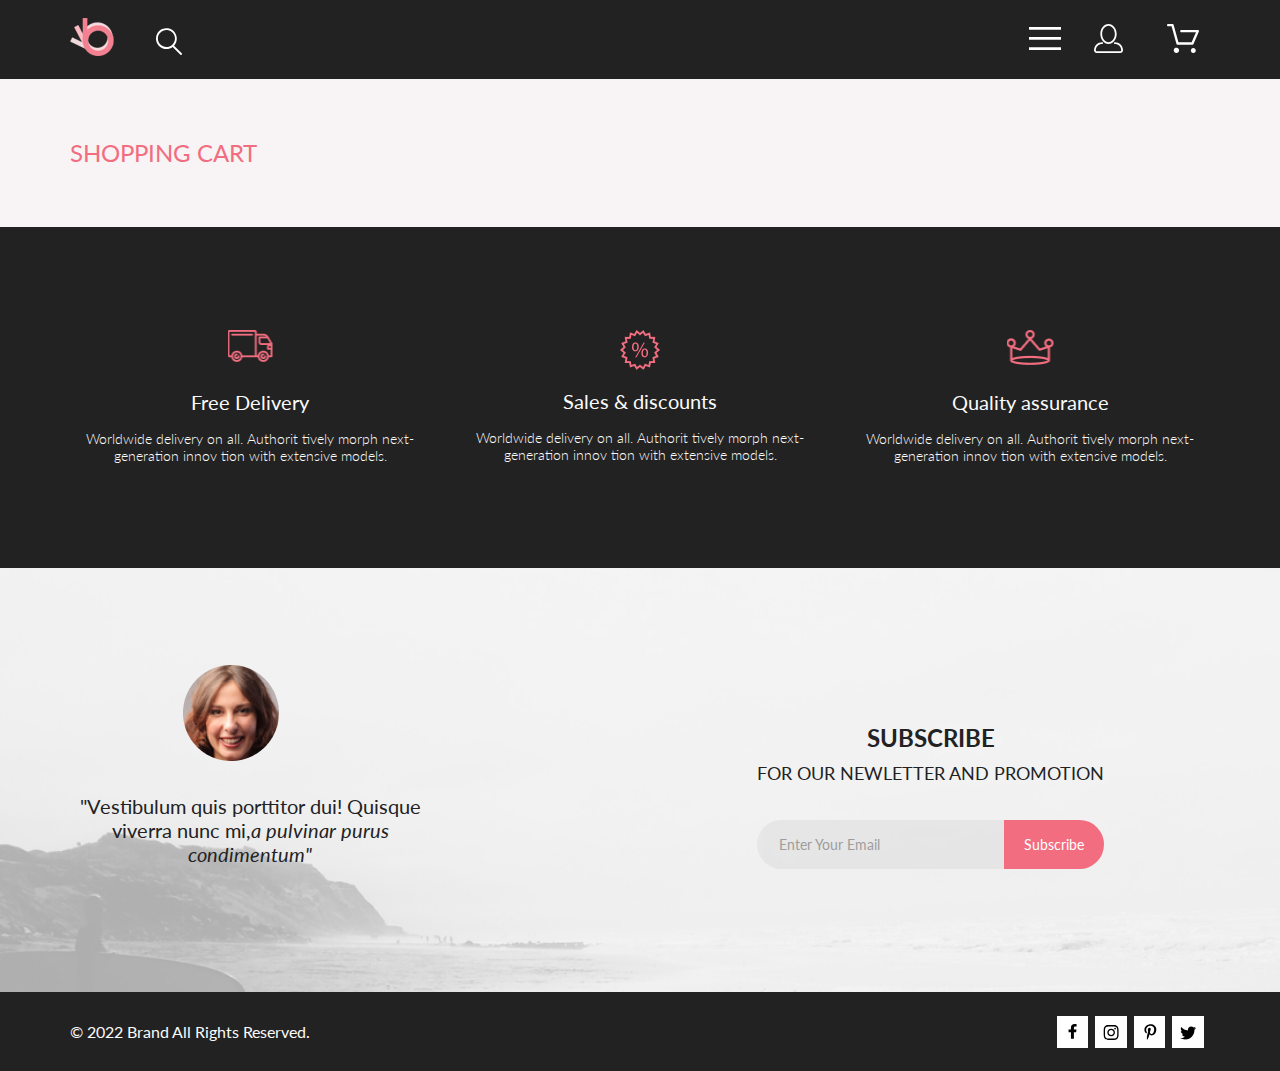
==== cart.html @ 5cccd73b "added cart" ====
<!DOCTYPE html>
<html lang="en">
<head>
    <meta charset="UTF-8">
    <meta name="viewport" content="width=device-width, initial-scale=1.0">
    <title>Cart</title>
    <link rel="stylesheet" href="style/css/style.css">
    <link rel="preconnect" href="https://fonts.googleapis.com">
    <link rel="preconnect" href="https://fonts.gstatic.com" crossorigin>
    <link
        href="https://fonts.googleapis.com/css2?family=Lato:wght@300;400;900&family=Open+Sans:wght@400;600;700;800&display=swap"
        rel="stylesheet">
</head>
<body>
    <header class="header">
        <div class="wrp-width">
            <div class="center">
                <div class="header__menu">
                    <ul class="header__logo-list">
                        <li class="header__logo-item">
                            <a class="header__logo-link" href="index.html"><img class="header__logo-icon" src="img/logo.png"
                                    alt="logo" height="38">
                            </a>
                        </li>
                        <li class="header__search-item">
                            <form action="#" class="header__search-form">
                                <input class="header__search-btn" id="search-btn" type="search">
                                <label for="search-btn">
                                    <svg class="icon-menu" width="27" height="28" viewBox="0 0 27 28"
                                        xmlns="http://www.w3.org/2000/svg">
                                        <path
                                            d="M19.0589 17.6251C20.6705 15.865 21.6275 13.6039 21.769 11.2216C21.9106 8.83932 21.2281 6.48088 19.8362 4.54232C18.4443 2.60377 16.4278 1.20318 14.1252 0.575765C11.8227 -0.0516554 9.37437 0.132305 7.19143 1.09675C5.0085 2.0612 3.22389 3.74739 2.1373 5.87217C1.05071 7.99695 0.728322 10.4309 1.22426 12.7653C1.72021 15.0997 3.00428 17.1923 4.86085 18.6919C6.71741 20.1914 9.0334 21.0064 11.4199 21.0001C13.6723 21.0031 15.8638 20.2691 17.6599 18.9101L25.4079 26.7171C25.4934 26.8061 25.5958 26.8772 25.7091 26.9261C25.8225 26.9751 25.9444 27.0009 26.0679 27.0021C26.1916 27.0024 26.314 26.9773 26.4276 26.9283C26.5411 26.8793 26.6434 26.8074 26.7279 26.7171C26.9018 26.5362 26.999 26.295 26.999 26.0441C26.999 25.7931 26.9018 25.5519 26.7279 25.371L19.0589 17.6251ZM2.88589 10.5001C2.89873 8.81477 3.41021 7.17101 4.35586 5.776C5.30151 4.38098 6.63899 3.29715 8.1997 2.66114C9.76042 2.02513 11.4745 1.86542 13.1258 2.20213C14.7772 2.53884 16.2919 3.3569 17.479 4.55319C18.6661 5.74948 19.4725 7.27044 19.7965 8.92433C20.1204 10.5782 19.9475 12.291 19.2995 13.8468C18.6515 15.4026 17.5574 16.7316 16.1551 17.6665C14.7529 18.6014 13.1052 19.1002 11.4199 19.1C9.14843 19.0892 6.97409 18.1775 5.3741 16.5652C3.77412 14.9528 2.87924 12.7715 2.88589 10.5001Z" />
                                    </svg>
                                </label>
                            </form>
                        </li>
                    </ul>
                    <nav class="nav">
                        <ul class="nav__list">
                            <li class="nav__burger-item">
                                <input class="menu-burger" id="menu" type="checkbox">
                                <label class="menu-btn" for="menu">
                                    <svg class="icon-menu" width="32" height="23" viewBox="0 0 32 23"
                                        xmlns="http://www.w3.org/2000/svg">
                                        <path d="M0 23V20.31H32V23H0ZM0 12.76V10.07H32V12.76H0ZM0 2.69V0H32V2.69H0Z" />
                                    </svg></label>
                                <div class="box">
                                    <ul class="menu-list">
                                        <li class="menu-list__item">
                                            <a href="#" class="menu-list__close-btn"></a>
                                        </li>
                                        <li class="menu-list__item">
                                            <span class="menu-list__title">menu</span>
                                        </li>
                                        <li class="menu-list__item">
                                            <a href="#">man</a>
                                        </li>
                                        <li class="menu-list__item">
                                            <ul class="menu-sublist">
                                                <li class="menu-sublist__item">
                                                    <a href="#">Accessories</a>
                                                </li>
                                                <li class="menu-sublist__item">
                                                    <a href="#">Bags</a>
                                                </li>
                                                <li class="menu-sublist__item">
                                                    <a href="#">Denim</a>
                                                </li>
                                                <li class="menu-sublist__item">
                                                    <a href="#">T-Shirts</a>
                                                </li>
                                            </ul>
                                        </li>
                                        <li class="menu-list__item">
                                            <a href="#">woman</a>
                                        </li>
                                        <li class="menu-list__item">
                                            <ul class="menu-sublist">
                                                <li class="menu-sublist__item">
                                                    <a href="#">Accessories</a>
                                                </li>
                                                <li class="menu-sublist__item">
                                                    <a href="#">Jackets &amp;&nbsp;Coats</a>
                                                </li>
                                                <li class="menu-sublist__item">
                                                    <a href="#">Polos</a>
                                                </li>
                                                <li class="menu-sublist__item">
                                                    <a href="#">T-Shirts</a>
                                                </li>
                                                <li class="menu-sublist__item">
                                                    <a href="#">Shirts</a>
                                                </li>
                                            </ul>
                                        </li>
                                        <li class="menu-list__item">
                                            <a href="#">kids</a>
                                        </li>
                                        <li class="menu-list__item">
                                            <ul class="menu-sublist">
                                                <li class="menu-sublist__item">
                                                    <a href="#">Accessories</a>
                                                </li>
                                                <li class="menu-sublist__item">
                                                    <a href="#">Jackets &amp;&nbsp;Coats</a>
                                                </li>
                                                <li class="menu-sublist__item">
                                                    <a href="#">Polos</a>
                                                </li>
                                                <li class="menu-sublist__item">
                                                    <a href="#">T-Shirts</a>
                                                </li>
                                                <li class="menu-sublist__item">
                                                    <a href="#">Shirts</a>
                                                </li>
                                                <li class="menu-sublist__item">
                                                    <a href="#">Bags</a>
                                                </li>
                                            </ul>
                                        </li>
                                    </ul>
                                </div>
                            </li>
                            <li class="menu-nav-user-item">
                                <a class="menu-nav-user-link" href="#"><svg class="icon-menu" width="29" height="29"
                                        viewBox="0 0 29 29" xmlns="http://www.w3.org/2000/svg">
                                        <path
                                            d="M14.5 19.937C19 19.937 22.656 15.464 22.656 9.968C22.656 4.472 19 0 14.5 0C13.3631 0.0217413 12.2463 0.303398 11.2351 0.823397C10.2239 1.34339 9.34507 2.08794 8.66602 3C7.12663 4.99573 6.30819 7.45381 6.34399 9.974C6.34399 15.465 10 19.937 14.5 19.937ZM14.5 1.813C18 1.813 20.844 5.472 20.844 9.969C20.844 14.466 17.998 18.125 14.5 18.125C11.002 18.125 8.15603 14.465 8.15503 9.969C8.15403 5.473 11 1.813 14.5 1.813ZM20.844 18.125C20.6036 18.125 20.373 18.2205 20.203 18.3905C20.033 18.5605 19.9375 18.7911 19.9375 19.0315C19.9375 19.2719 20.033 19.5025 20.203 19.6725C20.373 19.8425 20.6036 19.938 20.844 19.938C22.526 19.9399 24.1386 20.6088 25.3279 21.7982C26.5172 22.9875 27.1861 24.6 27.188 26.282C27.1875 26.5221 27.0918 26.7523 26.922 26.9221C26.7522 27.0918 26.5221 27.1875 26.282 27.188H2.71997C2.47985 27.1875 2.24975 27.0918 2.07996 26.9221C1.91016 26.7523 1.81449 26.5221 1.81396 26.282C1.81608 24.6001 2.48517 22.9877 3.67444 21.7985C4.86371 20.6092 6.47608 19.9401 8.15796 19.938C8.39824 19.938 8.62868 19.8425 8.79858 19.6726C8.96849 19.5027 9.06396 19.2723 9.06396 19.032C9.06396 18.7917 8.96849 18.5613 8.79858 18.3914C8.62868 18.2215 8.39824 18.126 8.15796 18.126C5.99541 18.1279 3.92201 18.9875 2.39258 20.5164C0.863144 22.0453 0.00264777 24.1185 0 26.281C0.000794067 27.0019 0.287502 27.693 0.797241 28.2027C1.30698 28.7125 1.99811 28.9992 2.71899 29H26.282C27.0027 28.9989 27.6936 28.7121 28.2031 28.2024C28.7126 27.6927 28.9992 27.0017 29 26.281C28.9974 24.1187 28.1372 22.0457 26.6083 20.5168C25.0793 18.9878 23.0063 18.1276 20.844 18.125Z" />
                                    </svg>
                                </a>
                            </li>
                            <li class="menu-nav-basket-item"><a class="menu-nav-basket-link" href="#001"><svg
                                        class="icon-menu icon-menu__basket" width="32" height="29" viewBox="0 0 32 29"
                                        xmlns="http://www.w3.org/2000/svg">
                                        <path
                                            d="M26.2009 29C25.5532 28.9738 24.9415 28.6948 24.4972 28.2227C24.0529 27.7506 23.8114 27.1232 23.8245 26.475C23.8376 25.8269 24.1043 25.2097 24.5673 24.7559C25.0303 24.3022 25.6527 24.048 26.301 24.048C26.9493 24.048 27.5717 24.3022 28.0347 24.7559C28.4977 25.2097 28.7644 25.8269 28.7775 26.475C28.7906 27.1232 28.549 27.7506 28.1047 28.2227C27.6604 28.6948 27.0488 28.9738 26.401 29H26.2009ZM6.75293 26.32C6.75293 25.79 6.91011 25.2718 7.20459 24.8311C7.49907 24.3904 7.91764 24.0469 8.40735 23.844C8.89705 23.6412 9.43594 23.5881 9.95581 23.6915C10.4757 23.7949 10.9532 24.0502 11.328 24.425C11.7028 24.7998 11.9581 25.2773 12.0615 25.7972C12.1649 26.317 12.1118 26.8559 11.9089 27.3456C11.7061 27.8353 11.3626 28.2539 10.9219 28.5483C10.4812 28.8428 9.96304 29 9.43298 29C9.08087 29.0003 8.73212 28.9311 8.40674 28.7966C8.08136 28.662 7.78569 28.4646 7.53662 28.2158C7.28755 27.9669 7.09001 27.6713 6.9552 27.3461C6.82039 27.0208 6.75098 26.6721 6.75098 26.32H6.75293ZM10.553 20.686C10.2935 20.6868 10.0409 20.6024 9.83411 20.4457C9.62727 20.2891 9.47758 20.0689 9.40796 19.819L4.57495 2.36401H1.18201C0.868521 2.36401 0.567859 2.23947 0.346191 2.01781C0.124523 1.79614 0 1.49549 0 1.18201C0 0.868519 0.124523 0.567873 0.346191 0.346205C0.567859 0.124537 0.868521 5.81268e-06 1.18201 5.81268e-06H5.46301C5.7225 -0.00080736 5.97504 0.0837201 6.18176 0.240568C6.38848 0.397416 6.53784 0.617884 6.60693 0.868006L11.4399 18.323H24.6179L29.001 8.27501H14.401C14.2428 8.27961 14.0854 8.25242 13.9379 8.19507C13.7904 8.13771 13.6559 8.05134 13.5424 7.94108C13.4288 7.83082 13.3386 7.69891 13.277 7.55315C13.2154 7.40739 13.1836 7.25075 13.1836 7.0925C13.1836 6.93426 13.2154 6.77762 13.277 6.63186C13.3386 6.4861 13.4288 6.35419 13.5424 6.24393C13.6559 6.13367 13.7904 6.0473 13.9379 5.98994C14.0854 5.93259 14.2428 5.90541 14.401 5.91001H30.814C31.0097 5.90996 31.2022 5.95866 31.3744 6.05172C31.5465 6.14478 31.6928 6.27926 31.7999 6.44301C31.9078 6.60729 31.9734 6.79569 31.9908 6.99145C32.0083 7.18721 31.9771 7.38424 31.9 7.565L26.495 19.977C26.4026 20.1876 26.251 20.3668 26.0585 20.4927C25.866 20.6186 25.641 20.6858 25.411 20.686H10.553Z" />
                                    </svg>
                                    <span class="quantity"></span>
                                </a></li>
                        </ul>
                    </nav>
                </div>
            </div>
        </div>
    </header>
    <section class="headding">
        <div class="center">
            <div class="headding__wrp">
                <h3 class="headding__title">Shopping cart</h3>
            </div>
        </div>
    </section>
    
    <div class="product__box-wrp center">
        <ul class="product__box"></ul>
      </div>

    <section class="promo">
        <div class="promo__info center">
            <ul class="promo__info-list">
                <li class="promo__info-item">
                    <div class="promo__content">
                    <div class="promo__icon-delivery"></div>
                    <h3 class="promo__title">Free Delivery</h3>
                    <p class="promo__txt">Worldwide delivery on&nbsp;all. Authorit tively morph next-generation innov tion with extensive models.</p>
                    </div>
                </li>
                <li class="promo__info-item">
                    <div class="promo__content">
                    <div class="promo__icon-discount"></div>
                    <h3 class="promo__title">Sales &amp;&nbsp;discounts</h3>
                    <p class="promo__txt">Worldwide delivery on&nbsp;all. Authorit tively morph next-generation innov tion with extensive models.</p>
                    </div>
                </li>
                <li class="promo__info-item">
                    <div class="promo__content">
                    <div class="promo__icon-assurance"></div>
                    <h3 class="promo__title">Quality assurance</h3>
                    <p class="promo__txt">Worldwide delivery on&nbsp;all. Authorit tively morph next-generation innov tion with extensive models.</p>
                     </div>
                </li>
            </ul>
        </div>
    </section>
<footer class="footer">
    <section class="footer__feedback-info center">
        <div class="footer__feedback-info-content">
            <div class="footer__feedback-photo">
                <img src="img/background-feedback.png" alt="" height="96">
            </div>
            <p class="footer__feedback-txt">&quot;Vestibulum quis porttitor dui! Quisque viverra
                nunc&nbsp;mi,<i>a&nbsp;pulvinar purus condimentum&quot;</i></p>
        </div>
        <div class="footer__feedback-form">
            <div class="footer__feedback-form-info">
                <h3 class="footer__feedback-title">SUBSCRIBE
                    <span class="text-decoration">FOR OUR NEWLETTER AND PROMOTION</span>
                </h3>
            </div>
            <div class="footer__form">
                <form action="#" class="subscription">
                    <input class="footer__form-email" required placeholder="Enter Your Email" type="email">
                    <button class="footer__form-submit" type="submit">Subscribe</button>
                </form>
            </div>
        </div>
    </section>
    <section class="footer__wrp">
        <div class="copyright center ">
            <p class="copyright__txt">&copy;&nbsp;2022 Brand All Rights Reserved.</p>
            <div class="network">
                <ul class="network__logos-list">
                    <li>
                        <div class="network__logos-item">
                            <a class="network__logos-link" href="https://www.facebook.com/" target="_blank"><svg
                                    class="network__svg network__svg-facebook" width="9" height="15"
                                    viewBox="0 0 9 15" xmlns="http://www.w3.org/2000/svg">
                                    <path
                                        d="M8.08836 8.28L8.50686 5.61602H5.89022V3.88729C5.89022 3.15848 6.25574 2.44806 7.42765 2.44806H8.61722V0.179975C8.61722 0.179975 7.53772 0 6.50561 0C4.35073 0 2.9422 1.27593 2.9422 3.5857V5.61602H0.546875V8.28H2.9422V14.72H5.89022V8.28H8.08836Z" />
                                </svg>
                            </a>
                        </div>
                    </li>
                    <li>
                        <div class="network__logos-item">
                            <a class="network__logos-link" href="https://instagram.com/" target="_blank">
                                <svg class="network__svg network__svg-instagram" width="16" height="15"
                                    viewBox="0 0 16 15" xmlns="http://www.w3.org/2000/svg">
                                    <path
                                        d="M8.13677 3.68162C6.02163 3.68162 4.31555 5.38494 4.31555 7.49666C4.31555 9.60838 6.02163 11.3117 8.13677 11.3117C10.2519 11.3117 11.958 9.60838 11.958 7.49666C11.958 5.38494 10.2519 3.68162 8.13677 3.68162ZM8.13677 9.97693C6.76991 9.97693 5.65248 8.86463 5.65248 7.49666C5.65248 6.12869 6.76658 5.01639 8.13677 5.01639C9.50695 5.01639 10.6211 6.12869 10.6211 7.49666C10.6211 8.86463 9.50363 9.97693 8.13677 9.97693ZM13.0056 3.52557C13.0056 4.02029 12.6065 4.41541 12.1143 4.41541C11.6188 4.41541 11.223 4.01697 11.223 3.52557C11.223 3.03416 11.6221 2.63572 12.1143 2.63572C12.6065 2.63572 13.0056 3.03416 13.0056 3.52557ZM15.5364 4.42869C15.4799 3.2367 15.2072 2.18084 14.3325 1.31092C13.4612 0.440997 12.4036 0.168732 11.2097 0.108966C9.9792 0.0392395 6.29101 0.0392395 5.0605 0.108966C3.8699 0.165411 2.81233 0.437677 1.93768 1.3076C1.06302 2.17752 0.793639 3.23338 0.733776 4.42537C0.663937 5.65389 0.663937 9.33611 0.733776 10.5646C0.790313 11.7566 1.06302 12.8125 1.93768 13.6824C2.81233 14.5523 3.86658 14.8246 5.0605 14.8844C6.29101 14.9541 9.9792 14.9541 11.2097 14.8844C12.4036 14.8279 13.4612 14.5556 14.3325 13.6824C15.2039 12.8125 15.4766 11.7566 15.5364 10.5646C15.6063 9.33611 15.6063 5.65721 15.5364 4.42869ZM13.9468 11.8828C13.6874 12.5336 13.1852 13.0349 12.53 13.2972C11.5489 13.6857 9.22094 13.5961 8.13677 13.5961C7.05259 13.5961 4.72128 13.6824 3.74353 13.2972C3.09169 13.0383 2.58951 12.5369 2.32678 11.8828C1.93768 10.9033 2.02747 8.57908 2.02747 7.49666C2.02747 6.41424 1.941 4.0867 2.32678 3.11053C2.58619 2.45975 3.08837 1.95838 3.74353 1.69608C4.72461 1.3076 7.05259 1.39725 8.13677 1.39725C9.22094 1.39725 11.5523 1.31092 12.53 1.69608C13.1818 1.95506 13.684 2.45643 13.9468 3.11053C14.3359 4.09002 14.2461 6.41424 14.2461 7.49666C14.2461 8.57908 14.3359 10.9066 13.9468 11.8828Z" />
                                </svg></a>
                        </div>
                    </li>
                    <li>
                        <div class="network__logos-item pinteres">
                            <a class="network__logos-link" href="https://ru.pinterest.com/" target="_blank">
                                <svg class="network__svg network__svg-pinteres" width="13" height="16"
                                    viewBox="0 0 13 16" xmlns="http://www.w3.org/2000/svg">
                                    <path
                                        d="M6.7402 0.203125C3.55552 0.203125 0.408081 2.34063 0.408081 5.8C0.408081 8 1.63726 9.25 2.38221 9.25C2.68951 9.25 2.86643 8.3875 2.86643 8.14375C2.86643 7.85313 2.13079 7.23438 2.13079 6.025C2.13079 3.5125 4.03043 1.73125 6.48878 1.73125C8.60259 1.73125 10.167 2.94062 10.167 5.1625C10.167 6.82187 9.50585 9.93437 7.3641 9.93437C6.59121 9.93437 5.93006 9.37187 5.93006 8.56563C5.93006 7.38438 6.74951 6.24062 6.74951 5.02187C6.74951 2.95312 3.83487 3.32812 3.83487 5.82812C3.83487 6.35313 3.90006 6.93437 4.13286 7.4125C3.70451 9.26875 2.82919 12.0344 2.82919 13.9469C2.82919 14.5375 2.91299 15.1188 2.96886 15.7094C3.0744 15.8281 3.02163 15.8156 3.18304 15.7563C4.74744 13.6 4.69157 13.1781 5.39928 10.3562C5.78107 11.0875 6.76814 11.4812 7.55034 11.4812C10.8468 11.4812 12.3274 8.24688 12.3274 5.33125C12.3274 2.22813 9.66415 0.203125 6.7402 0.203125Z" />
                                </svg>
                            </a>
                        </div>
                    </li>
                    <li>
                        <div class="network__logos-item twitter">
                            <a class="network__logos-link" href="https://twitter.com/" target="_blank">
                                <svg class="network__svg network__svg-twitter" width="17" height="14"
                                    viewBox="0 0 17 14" xmlns="http://www.w3.org/2000/svg">
                                    <path
                                        d="M14.4181 3.74107C14.4281 3.88319 14.4281 4.02535 14.4281 4.16747C14.4281 8.50247 11.1509 13.4974 5.16096 13.4974C3.31558 13.4974 1.60132 12.9593 0.159302 12.0253C0.421495 12.0558 0.673569 12.0659 0.94585 12.0659C2.46851 12.0659 3.8702 11.5482 4.98953 10.6649C3.5576 10.6345 2.3576 9.69032 1.94415 8.39081C2.14585 8.42125 2.34751 8.44156 2.5593 8.44156C2.85172 8.44156 3.14418 8.40094 3.41643 8.32991C1.92401 8.02531 0.80465 6.70553 0.80465 5.11163V5.07103C1.23825 5.31469 1.74249 5.46697 2.2769 5.48725C1.39959 4.89841 0.824826 3.89335 0.824826 2.75628C0.824826 2.14716 0.98614 1.58878 1.26851 1.10147C2.87187 3.09131 5.28195 4.39078 7.98443 4.53294C7.93403 4.28928 7.90376 4.0355 7.90376 3.78169C7.90376 1.97457 9.35586 0.502502 11.1609 0.502502C12.0987 0.502502 12.9457 0.89844 13.5407 1.53803C14.2768 1.39591 14.9827 1.12178 15.6079 0.746159C15.3659 1.5076 14.8516 2.14719 14.176 2.55325C14.8315 2.48222 15.4668 2.29944 16.0516 2.04566C15.608 2.69538 15.0533 3.27403 14.4181 3.74107Z" />
                                </svg>
                            </a>
                        </div>
                    </li>
                </ul>
            </div>
        </div>
    </section>
</footer>
<script type="module" src="js/index.js"></script>
</body>
</html>
---- style/css/style.css ----
@import "../css/hover.css";
@import "../css/normalize.css";
@import "../css/nulling-styles.css";
.main__content-backgroung {
  background-color: #F1E4E6;
  margin: 0 0 65px 0;
}
.main__content {
  display: flex;
  align-items: center;
}
.main__content-img {
  max-width: 569px;
  width: 100%;
  min-height: 764px;
  box-sizing: border-box;
  background: url(../../img/top-content-img.png);
  background-repeat: no-repeat;
  background-size: cover;
  background-position: right;
}
.main__content-logo {
  padding-left: 64px;
}
.main__content-info {
  border-left: 12px solid #F16D7F;
  padding-left: 16px;
  margin-top: auto;
}
.main__content-title {
  max-width: 377px;
  width: 100%;
  font-style: normal;
  font-weight: 900;
  font-size: 48px;
  line-height: 58px;
  color: #222222;
  text-transform: uppercase;
}
.main__content-subtitle {
  display: block;
  font-style: normal;
  font-weight: 700;
  font-size: 32px;
  line-height: 38px;
  color: #222222;
}
.main__content-subtitle span {
  color: #F16D7F;
}

.advantages__top {
  margin: 0 auto 30px auto;
}
.advantages__top-list {
  display: grid;
  grid-template-columns: repeat(3, 1fr);
  gap: 30px;
}
.advantages__top-item {
  max-width: 360px;
  min-height: 306px;
  width: 100%;
  box-sizing: border-box;
  position: relative;
}
.advantages__list-item-big {
  grid-column: span 3;
  grid-row: span 3;
}
.advantages__top-link {
  font-style: normal;
  font-weight: 400;
  font-size: 16px;
  line-height: 19px;
  text-align: center;
  text-transform: uppercase;
  color: #FFFFFF;
}

.color-txt {
  font-style: normal;
  font-weight: 700;
  font-size: 24px;
  line-height: 29px;
  text-align: center;
  text-transform: uppercase;
  color: #F16D7F;
}

.women {
  padding: 105px 103px 105px;
  display: flex;
  justify-content: center;
  align-items: center;
  background: url(../../img/women-top.jpg);
  background-repeat: no-repeat;
  background-position: center;
  background-size: cover;
  position: relative;
  background-color: rgba(33, 22, 22, 0.7);
  background-blend-mode: darken;
}

.men {
  padding: 105px 125px 105px;
  display: flex;
  justify-content: center;
  align-items: center;
  background: url(../../img/men-top.jpg);
  background-repeat: no-repeat;
  background-position: center;
  background-size: cover;
  position: relative;
  background-color: rgba(33, 22, 22, 0.7);
  background-blend-mode: darken;
}

.kids {
  padding: 105px 122px 105px;
  display: flex;
  justify-content: center;
  align-items: center;
  background: url(../../img/kids\ top.jpg);
  background-repeat: no-repeat;
  background-position: center;
  background-size: cover;
  position: relative;
  background-color: rgba(33, 22, 22, 0.7);
  background-blend-mode: darken;
}

.advantages-top-item__big {
  padding: 65px 490px 65px;
  display: flex;
  justify-content: center;
  align-items: center;
  max-width: 1140px;
  width: 100%;
  min-height: 180px;
  background: url(../../img/accesories-top.png);
  background-repeat: no-repeat;
  background-position: center;
  background-size: cover;
  margin: 0 0 96px 0;
  position: relative;
  background-color: rgba(33, 22, 22, 0.7);
  background-blend-mode: darken;
  justify-content: center;
}

.product {
  position: relative;
}
.product__title {
  font-style: normal;
  font-weight: 400;
  font-size: 30px;
  line-height: 36px;
  color: #222222;
  margin: 0 0 6px 0;
  text-align: center;
}
.product__info-txt {
  font-style: normal;
  font-weight: 400;
  font-size: 14px;
  line-height: 17px;
  color: #9F9F9F;
  margin: 0 0 48px 0;
  text-align: center;
}
.product__content {
  margin: 0 0 48px 0;
}
.product__content-img {
  position: relative;
}
.product__item {
  display: block;
  max-width: 360px;
  position: relative;
  background: #F8F8F8;
  text-decoration: none;
  box-sizing: border-box;
}
.product__content-list {
  display: grid;
  grid-template-columns: repeat(3, 1fr);
  gap: 30px;
}
.product__content-item {
  display: block;
  max-width: 360px;
  background: #F8F8F8;
  text-decoration: none;
  box-sizing: border-box;
}
.product__item-photo {
  width: 100%;
  display: block;
  margin: 0 auto;
  box-sizing: border-box;
}
.product__content-info {
  padding: 25px 18px 20px 18px;
  box-sizing: border-box;
  text-align: left;
  background-color: #F8F8F8;
}
.product__content-title {
  display: block;
  margin: 0 0 12px 0;
  text-transform: uppercase;
  font-style: normal;
  font-weight: 400;
  font-size: 13px;
  line-height: 16px;
  color: #000000;
}
.product__content-txt {
  font-style: normal;
  font-weight: 300;
  font-size: 14px;
  line-height: 17px;
  color: #5D5D5D;
  margin: 0 0 18px 0;
}
.product__price {
  font-style: normal;
  font-weight: 400;
  font-size: 16px;
  line-height: 19px;
  color: #F16D7F;
  margin: 0 0 19px 0;
}
.product__item-btn {
  display: none;
  justify-content: center;
  align-items: center;
  width: 160px;
  padding: 10px;
  box-sizing: border-box;
  border: 1px solid #FFFFFF;
  background: transparent;
  text-align: center;
  font-size: 14px;
  line-height: 17px;
  color: #FFFFFF;
  position: absolute;
  top: 30%;
  left: calc(50% - 80px);
}
.product__item-btn svg {
  fill: #fff;
  margin: 0 11px 0 0;
}
.product__btn {
  display: block;
  width: 100%;
  max-width: 211px;
  margin: 0 auto;
  padding: 14.5px;
  background-color: #fff;
  border: 2px solid #F26376;
  box-sizing: border-box;
  color: #F26376;
  font-style: normal;
  font-weight: 400;
  font-size: 16px;
  line-height: 19.2px;
  text-align: center;
  word-break: break-all;
}
.product__content-btn {
  display: flex;
  justify-content: center;
  flex-wrap: wrap;
  margin: 0 0 95px 0;
}
.product__content-button {
  font-style: normal;
  font-weight: 400;
  font-size: 16px;
  line-height: 19px;
  color: #F26376;
  border: 1px solid #FF6A6A;
  display: block;
  max-width: 211px;
  width: 100%;
  min-height: 47px;
  text-align: center;
  padding: 14px;
  box-sizing: border-box;
  background-color: #FFFFFF;
  transition: background-color 1s ease;
}
.product__width {
  width: 652px;
  display: flex;
  flex-direction: column;
  flex-wrap: nowrap;
  align-items: center;
  gap: 40px;
}

.products__content {
  display: flex;
  width: 652px;
  box-shadow: 17px 19px 24px rgba(0, 0, 0, 0.13);
  margin-bottom: 40px;
}
.products__img {
  width: 262px;
}
.products__desc {
  font-weight: 400;
  font-size: 24px;
  line-height: 29px;
  color: #575757;
}
.products__name {
  width: 262px;
  margin-bottom: 42px;
  font-weight: 400;
  font-size: 24px;
  line-height: 29px;
  color: #222222;
  margin-left: 31px;
  margin-top: 22px;
}
.products__discription {
  margin-left: 31px;
  margin-bottom: 10px;
  font-weight: 400;
  font-size: 22px;
  line-height: 26px;
  color: #575757;
}
.products__price {
  font-weight: 400;
  font-size: 22px;
  line-height: 26px;
  color: #ef5b70;
}
.products__price_label {
  margin-left: 31px;
}
.products__quantity {
  display: flex;
  flex-direction: row;
  flex-wrap: nowrap;
  gap: 24px;
}

.background {
  background-color: #F7E4E2;
}

.btn__del {
  position: absolute;
  top: 28px;
  right: 22px;
  width: 18px;
  height: 18px;
  font-size: 0;
  border: none;
  background: none;
  background-position: center;
  background-repeat: no-repeat;
  background-image: url(../../img/Vector.svg);
  cursor: pointer;
}

.input__quantity {
  width: 44px;
  font-weight: 400;
  font-size: 18px;
  line-height: 22px;
  color: #656565;
  text-align: center;
  border: 1px solid #eaeaea;
}

.promo {
  background-color: #222222;
}
.promo__info {
  padding: 103px 0 104px 0;
}
.promo__info-list {
  display: flex;
  flex-direction: row;
  justify-content: center;
  gap: 30px;
}
.promo__content {
  display: flex;
  flex-direction: column;
  align-items: center;
}
.promo__icon-delivery {
  max-width: 45px;
  min-height: 32px;
  width: 100%;
  box-sizing: border-box;
  background: url(../../img/Forma\ 1.png);
  background-repeat: no-repeat;
  background-position: center;
  background-size: cover;
  margin: 0 0 28px 0;
}
.promo__icon-discount {
  max-width: 40px;
  min-height: 40px;
  width: 100%;
  box-sizing: border-box;
  background: url(../../img/Forma\ 2.png);
  background-repeat: no-repeat;
  background-position: center;
  background-size: cover;
  margin: 0 0 19px 0;
}
.promo__icon-assurance {
  max-width: 47px;
  min-height: 35px;
  width: 100%;
  box-sizing: border-box;
  background: url(../../img/Forma\ 3.png);
  background-repeat: no-repeat;
  background-position: center;
  background-size: cover;
  margin: 0 0 25px 0;
}
.promo__title {
  max-width: 360px;
  font-weight: 400;
  font-size: 19.96px;
  line-height: 24px;
  color: #FBFBFB;
  margin: 0 0 16px 0;
}
.promo__txt {
  max-width: 360px;
  width: 100%;
  font-weight: 300;
  font-size: 14px;
  line-height: 17px;
  text-align: center;
  color: #FBFBFB;
}

.text__title {
  font-style: normal;
  font-weight: 400;
  font-size: 30px;
  line-height: 36px;
  color: #222222;
  margin-bottom: 64px;
  text-align: center;
  margin-top: 96px;
}

.footer {
  background: url(../../img/footer-background.jpg);
  background-repeat: no-repeat;
  background-position: center;
  background-size: cover;
}
.footer__feedback-info-content {
  display: flex;
  flex-direction: column;
  align-items: center;
}
.footer__feedback-photo {
  max-width: 96px;
  width: 100%;
  min-height: 98px;
  margin: 97px 365px 30px 0;
}
.footer__feedback-txt {
  max-width: 360px;
  width: 100%;
  font-style: normal;
  font-weight: 400;
  font-size: 20px;
  line-height: 24px;
  text-align: center;
  color: #222224;
  margin: 0 327px 126px 0;
}
.footer__feedback-info {
  display: flex;
}
.footer__feedback-title {
  font-weight: 700;
  font-size: 24px;
  line-height: 40px;
  text-align: center;
  color: #222224;
  margin: 150px 0 32px 0;
}
.footer__form-email {
  max-width: 256px;
  width: 100%;
  min-height: 49px;
  display: block;
  box-sizing: border-box;
  border: none;
  border-bottom-left-radius: 28px;
  border-top-left-radius: 28px;
  background: #E1E1E1;
  padding: 7px 64px 6px 22px;
  font-weight: 400;
  font-size: 14px;
  line-height: 17px;
  display: flex;
  align-items: center;
  color: #222224;
  opacity: 0.67;
}
.footer__form-submit {
  max-width: 100px;
  width: 100%;
  min-height: 49px;
  box-sizing: border-box;
  border: none;
  border-bottom-right-radius: 28px;
  border-top-right-radius: 28px;
  background: #F16D7F;
  justify-content: center;
  font-weight: 400;
  font-size: 14px;
  line-height: 17px;
  display: flex;
  align-items: center;
  text-align: center;
  color: #FFFFFF;
  transition: background-color 1s ease;
}
.footer__wrp {
  background-color: #222222;
}

.text-decoration {
  font-weight: 400;
  font-size: 18px;
  line-height: 30px;
  text-align: center;
  color: #222222;
  display: block;
}

.subscription {
  display: flex;
}

.copyright {
  display: flex;
  gap: 655px;
  flex-direction: row;
}
.copyright__txt {
  font-weight: 400;
  font-size: 16px;
  line-height: 19px;
  color: #FBFBFB;
  margin: 30px 0 30px 0;
  max-width: 332px;
  width: 100%;
}

.network__logos-list {
  display: flex;
  align-items: center;
  flex-direction: row;
  gap: 7px;
  margin: 24px 0 23px 0;
}
.network__logos-item {
  width: 31.45px;
  height: 32px;
  background-color: #FFFFFF;
  transition: background-color 1s ease;
}
.network__svg-facebook {
  fill: #000000;
  margin: 8px 10.59px 8px 11px;
}
.network__svg-instagram {
  fill: #000000;
  margin: 9px 8.6px 8px 8px;
}
.network__svg-pinteres {
  fill: #000000;
  margin: 8px 9.6px 8px 9.93px;
}
.network__svg-twitter {
  fill: #000000;
  margin: 9.5px 7.61px 9.5px 7.95px;
}

.headding {
  padding: 60px 0 60px 0;
  background: #f8f3f4;
}
.headding__title {
  font-weight: 400;
  font-size: 24px;
  color: #F16D7F;
  text-transform: uppercase;
}
.headding__wrp {
  display: flex;
  justify-content: space-between;
  align-items: center;
}
.headding__breadcrumbs {
  max-width: 209px;
  width: 100%;
  display: flex;
  justify-content: space-between;
  align-items: center;
}
.headding__breadcrumbs-link {
  font-weight: 300;
  font-size: 14px;
  color: #636363;
  text-transform: uppercase;
}
.headding__breadcrumbs-item {
  position: relative;
}
.headding__breadcrumbs-link--active {
  color: #F16D7F;
  font-weight: 700;
}
.headding__breadcrumbs-item:not(:last-child):before {
  position: absolute;
  content: "/";
  top: 0;
  width: 7px;
  height: 14px;
  color: #636363;
  right: -12px;
}

.slider {
  position: relative;
  width: 100%;
  overflow: hidden;
}
.slider-line {
  background-color: black;
  display: flex;
  align-items: center;
  transition: all 3s ease;
}
.slider-image {
  display: block;
  width: 100%;
}
.slider-prev {
  left: 0;
}
.slider-next {
  right: 0;
}
.slider-prev, .slider-next {
  cursor: pointer;
  top: 50%;
  border: none;
  position: absolute;
}
.slider-prev span, .slider-next span {
  display: block;
  width: 31px;
  height: 31px;
  background-repeat: no-repeat;
  background-size: cover;
  background-position: center;
}
.slider-prev span {
  background-image: url(../../img/srright.png);
}
.slider-next span {
  background-image: url(../../img/srnext.png);
}

.description {
  position: relative;
  max-width: 1141px;
  width: 100%;
  max-height: 601px;
  border: 1px solid rgb(234, 234, 234);
  padding: 65px 0 65px 0;
  background: white;
  margin: -65px 0 128px 0;
}
.description__title {
  position: relative;
  font-weight: 400;
  font-size: 14px;
  color: #F16D7F;
  text-align: center;
  margin: 0 0 27px 0;
  text-transform: uppercase;
}
.description__title::before {
  position: absolute;
  content: "";
  width: 63px;
  height: 3px;
  background-color: #F16D7F;
  right: 541px;
  top: 28px;
}
.description__subtitle {
  text-align: center;
  font-weight: 400;
  font-size: 18px;
  color: #4d4d4d;
  text-transform: uppercase;
  margin: 0 0 49px 0;
}
.description__txt {
  max-width: 555px;
  width: 100%;
  font-weight: 400;
  font-size: 14px;
  line-height: 17px;
  text-align: center;
  color: #5e5e5e;
  margin: 0 auto 33px;
}
.description__price {
  font-weight: 400;
  font-size: 24px;
  color: #F16D7F;
  text-align: center;
  display: block;
  margin: 0 0 65px 0;
}
.description__line {
  max-width: 641px;
  width: 100%;
  border: 1px solid rgb(234, 234, 234);
  margin: 0 auto 65px;
}
.description__list {
  max-width: 402px;
  width: 100%;
  display: flex;
  justify-content: space-between;
  align-items: center;
  margin: 0 auto 48px;
}
.description__item {
  display: flex;
  align-items: center;
  gap: 9px;
  font-weight: 400;
  font-size: 14px;
  color: #6f6e6e;
}
.description__btn {
  display: block;
  max-width: 212px;
  width: 100%;
  height: 47px;
  border: 1px solid rgb(255, 106, 106);
  font-weight: 400;
  font-size: 16px;
  color: #F16D7F;
  margin: 0 auto;
  display: flex;
  justify-content: center;
  align-items: center;
  gap: 23px;
}

.product__container {
  margin-bottom: 128px;
}

summary {
  display: block;
}

summary::-webkit-details-marker {
  display: none;
}

.filter-sort {
  height: 17px;
  position: relative;
  display: flex;
  gap: 16px;
  padding-top: 39px;
  box-sizing: border-box;
  margin: 0 0 64px 0;
}

.filter {
  min-height: 544px;
  padding-top: 13px;
  box-sizing: border-box;
  width: 360px;
  position: relative;
  z-index: 10;
}
.filter__content {
  background-color: #fff;
  width: 360px;
  padding: 0 16px 16px;
}
.filter[open] .filter__heading {
  color: #F16D7F;
}
.filter[open] path {
  fill: #F16D7F;
}
.filter[open] {
  background: #fff;
  box-shadow: 6px 4px 35px 0 rgba(0, 0, 0, 0.21);
}
.filter__summary {
  display: flex;
  align-items: center;
  gap: 11px;
  padding-left: 16px;
}
.filter__heading {
  text-transform: uppercase;
  font-weight: 600;
  font-size: 14px;
  color: #000;
}
.filter__item {
  margin-top: 16px;
}
.filter__title {
  font-weight: 400;
  font-size: 14px;
  color: #6f6e6e;
  text-transform: uppercase;
  padding: 8px 11px 11px 11px;
  border-bottom: 1px solid #ebebeb;
  border-left: 5px solid #F16D7F;
}
.filter__link-box {
  display: flex;
  flex-direction: column;
  gap: 11px;
  padding: 24px 16px;
}
.filter__link {
  font-weight: 400;
  font-size: 14px;
  color: #6f6e6e;
  line-height: 17px;
}
.filter__link:hover {
  color: #F16D7F;
}
.filter__item[open] .filter__title {
  color: #F16D7F;
}

.sort {
  padding-top: 12px;
  display: flex;
  gap: 18px;
}
.sort__details {
  position: relative;
}
.sort__summary {
  display: flex;
  align-items: center;
  gap: 10px;
}
.sort__heading {
  font-weight: 400;
  font-size: 14px;
  color: #6f6e6e;
  text-transform: uppercase;
}
.sort__check {
  font-weight: 400;
  font-size: 14px;
  color: #6f6e6e;
  text-transform: uppercase;
}
.sort__box {
  position: absolute;
  box-shadow: 6px 4px 35px 0 rgba(0, 0, 0, 0.21);
  background: #fff;
  padding: 7px 30px 11px 9px;
  left: -9px;
  top: 22px;
  display: flex;
  flex-direction: column;
  gap: 8px;
  z-index: 10;
}
.sort__check {
  display: flex;
  gap: 9px;
  align-items: center;
}
.sort__input {
  display: block !important;
}

.paginat {
  max-width: 284px;
  width: 100%;
  min-height: 44px;
  margin: 0 auto 96px;
}

body {
  font-family: "Lato", sans-serif;
}

.center {
  max-width: 1140px;
  width: 100%;
  margin: 0 auto;
}

.wrp-width {
  max-width: 1600px;
  width: 100%;
  margin: 0 auto;
  position: relative;
}

.header {
  background-color: #222222;
}
.header__menu {
  display: flex;
  justify-content: space-between;
}
.header__logo-list {
  display: flex;
  flex-direction: row;
  justify-content: flex-start;
  gap: 41px;
}
.header__logo-item {
  margin: 18px 0 19px 0;
}
.header__search-item {
  margin: 28px 0 20px 0;
}
.header__search-form {
  position: relative;
}
.header__search-btn {
  width: 0px;
  min-height: 20px;
  padding: 0px;
  box-sizing: border-box;
  background-color: transparent;
  border: none;
  position: absolute;
  top: -1px;
  left: 33px;
  color: #000;
  font-size: 16px;
  font-family: Arial;
  text-transform: capitalize;
}

.icon-menu {
  fill: #FFFFFF;
}

.menu-nav-basket-link {
  position: relative;
}

.menu-btn {
  display: block;
  box-sizing: border-box;
}

.box {
  visibility: hidden;
  max-width: 232px;
  min-height: 634px;
  background-color: #FFFFFF;
  position: absolute;
  box-shadow: 6px 4px 35px 0 rgba(0, 0, 0, 0.21);
  top: 80px;
  right: 0;
  transition: right 1s;
  z-index: 20;
}

input[type=checkbox] {
  display: none;
}

input[type=checkbox]:checked ~ .box {
  visibility: visible;
}

.nav {
  display: flex;
  align-content: center;
}
.nav__list {
  display: flex;
  flex-direction: row;
  align-items: center;
  justify-content: flex-end;
  gap: 33px;
}

.icon-menu__basket {
  margin: 0 11px;
}

.menu-list__title {
  display: block;
  margin: 32px 144px 24px 33px;
  font-weight: 700;
  color: #000000;
  text-transform: uppercase;
}
.menu-list__item a {
  display: block;
  margin: 0 0 12px 32px;
  color: #F16D7F;
  text-transform: uppercase;
  text-decoration: none;
}
.menu-list__close-btn {
  display: block;
  width: 12px;
  height: 12px;
  margin: 0;
  padding: 0;
  position: relative;
  top: 0;
  left: 170px;
}
.menu-list__close-btn::before, .menu-list__close-btn::after {
  content: "";
  display: block;
  width: 18px;
  height: 2px;
  background: #6F6E6E;
  border-radius: 10px;
  position: absolute;
  top: 10px;
  left: -3px;
  transform: rotate(45deg);
}
.menu-list__close-btn::after {
  transform: rotate(-45deg);
}

.menu-title > a,
.menu-list__item > a,
.menu-sublist__item > a {
  font-style: normal;
  font-size: 14px;
  line-height: 17px;
  font-weight: normal;
}

.menu-sublist {
  padding: 0 0 0 21.5px;
  box-sizing: border-box;
  list-style: none;
}
.menu-sublist__item a {
  display: block;
  width: 100%;
  height: 100%;
  margin: 0 0 11px 0;
  padding: 0 0 0 55px;
  box-sizing: border-box;
  color: #6F6E6E;
}

.quantity__count {
  display: block;
  width: 19px;
  height: 19px;
  background-color: #F16D7F;
  border-radius: 50%;
  display: flex;
  justify-content: center;
  align-items: center;
  color: #fff;
  position: absolute;
  top: -20px;
  left: 24px;
}

@media (max-width: 1155px) {
  .center {
    max-width: 980px;
  }
  .advantages__list-item-big {
    grid-column: span 3;
    grid-row: span 3;
  }
  .product__content-list {
    grid-template-columns: repeat(2, minmax(30%, 360px));
    justify-content: center;
    align-items: center;
  }
  .copyright {
    justify-content: space-between;
  }
}
@media (max-width: 1024px) {
  .center {
    max-width: 768px;
  }
  .header__menu {
    gap: 424px;
  }
  .nav__list {
    gap: 0;
  }
  .menu-nav-burger-link {
    margin-right: 25px;
  }
  .menu-nav-user-link {
    margin-right: 42px;
    margin-left: 25px;
  }
  .main__content-img {
    max-width: 386px;
    min-height: 368px;
    background-position: center;
  }
  .main__content-logo {
    padding-left: 39px;
  }
  .main__content-title {
    font-size: 44px;
    line-height: 53px;
  }
  .main__content-subtitle {
    font-size: 24px;
    line-height: 29px;
  }
  .advantages__top-item {
    max-width: 243px;
    min-height: 168px;
  }
  .women {
    padding: 59px 39px;
  }
  .men {
    padding: 57px 61px 61px 61px;
  }
  .kids {
    padding: 58px 58px 59px 58px;
  }
  .advantages-top-item__big {
    max-width: 768px;
    min-height: 116px;
    padding: 33px 287px;
    margin: 0 0 109px 0;
  }
  .advantages__top-list {
    grid-template-columns: repeat(3, 1fr);
    gap: 19px;
    justify-content: center;
  }
  .product__content-list {
    grid-template-columns: repeat(2, 1fr);
    gap: 16px;
  }
  .promo__info-list {
    flex-direction: column;
    gap: 48px;
  }
  .footer__feedback-info {
    justify-content: center;
    flex-direction: column;
  }
  .footer__feedback-photo {
    margin: 53px;
  }
  .footer__feedback-txt {
    margin: 0 0 48px 0;
  }
  .footer__feedback-title {
    margin: 0;
  }
  .text-decoration {
    margin-bottom: 27px;
  }
  .subscription {
    justify-content: center;
    margin: 0 0 140px 0;
  }
  .copyright {
    gap: 305px;
  }
  .copyright__txt {
    max-width: 251px;
  }
  .network__logos-list {
    justify-content: flex-end;
    margin: 24px;
  }
}
@media (max-width: 767px) {
  .center {
    max-width: 343px;
  }
  .header__menu {
    gap: 0;
  }
  .menu-nav-user-item {
    display: none;
  }
  .menu-nav-basket-item {
    display: none;
  }
  .main__content {
    min-height: 363px;
  }
  .main__content-img {
    display: none;
  }
  .main__content-title {
    font-weight: 900;
    font-size: 38px;
    line-height: 45.6px;
  }
  .main__content-subtitle {
    font-weight: 700;
    font-size: 20px;
    line-height: 24px;
  }
  .advantages__top-list {
    grid-template-columns: repeat(1, 1fr);
    gap: 32px;
    justify-content: center;
  }
  .advantages__top-item {
    max-width: 343px;
    min-height: 247px;
    width: 100%;
  }
  .women {
    justify-content: center;
    align-items: center;
  }
  .men {
    justify-content: center;
    align-items: center;
  }
  .kids {
    justify-content: center;
    align-items: center;
  }
  .advantages__list-item-big {
    grid-column: span 1;
    grid-row: span 1;
  }
  .advantages-top-item__big {
    max-width: 343px;
    min-height: 111px;
    width: 100%;
    padding: 30px 91px 31px 92px;
    margin: 0 auto 64px 0;
  }
  .product__info-txt {
    margin: 0 auto 64px 0;
  }
  .product__content {
    margin: 0 auto 41px 0;
  }
  .product__content-list {
    grid-template-columns: repeat(1, minmax(30%, 359px));
  }
  .product__content-img {
    min-height: 418px;
  }
  .product__content-btn {
    margin: 0 0 85px 0;
  }
  .promo__info-list {
    gap: 46px;
  }
  .footer__feedback-photo {
    margin: 29px;
    max-width: 92px;
    width: 100%;
    min-height: 92px;
  }
  .footer__feedback-txt {
    font-size: 18px;
    line-height: 22px;
    margin: 0 0 59px 0;
  }
  .footer__feedback-title {
    font-size: 24px;
    line-height: 36.77px;
  }
  .text-decoration {
    font-size: 14px;
    line-height: 21.45px;
    margin-bottom: 22px;
  }
  .subscription {
    margin-bottom: 109px;
  }
  .network__logos-list {
    justify-content: center;
    margin: 43px 0 0 0;
  }
  .copyright {
    flex-direction: column-reverse;
    gap: 40px;
  }
  .copyright__txt {
    margin: 0 auto 9px auto;
  }
}
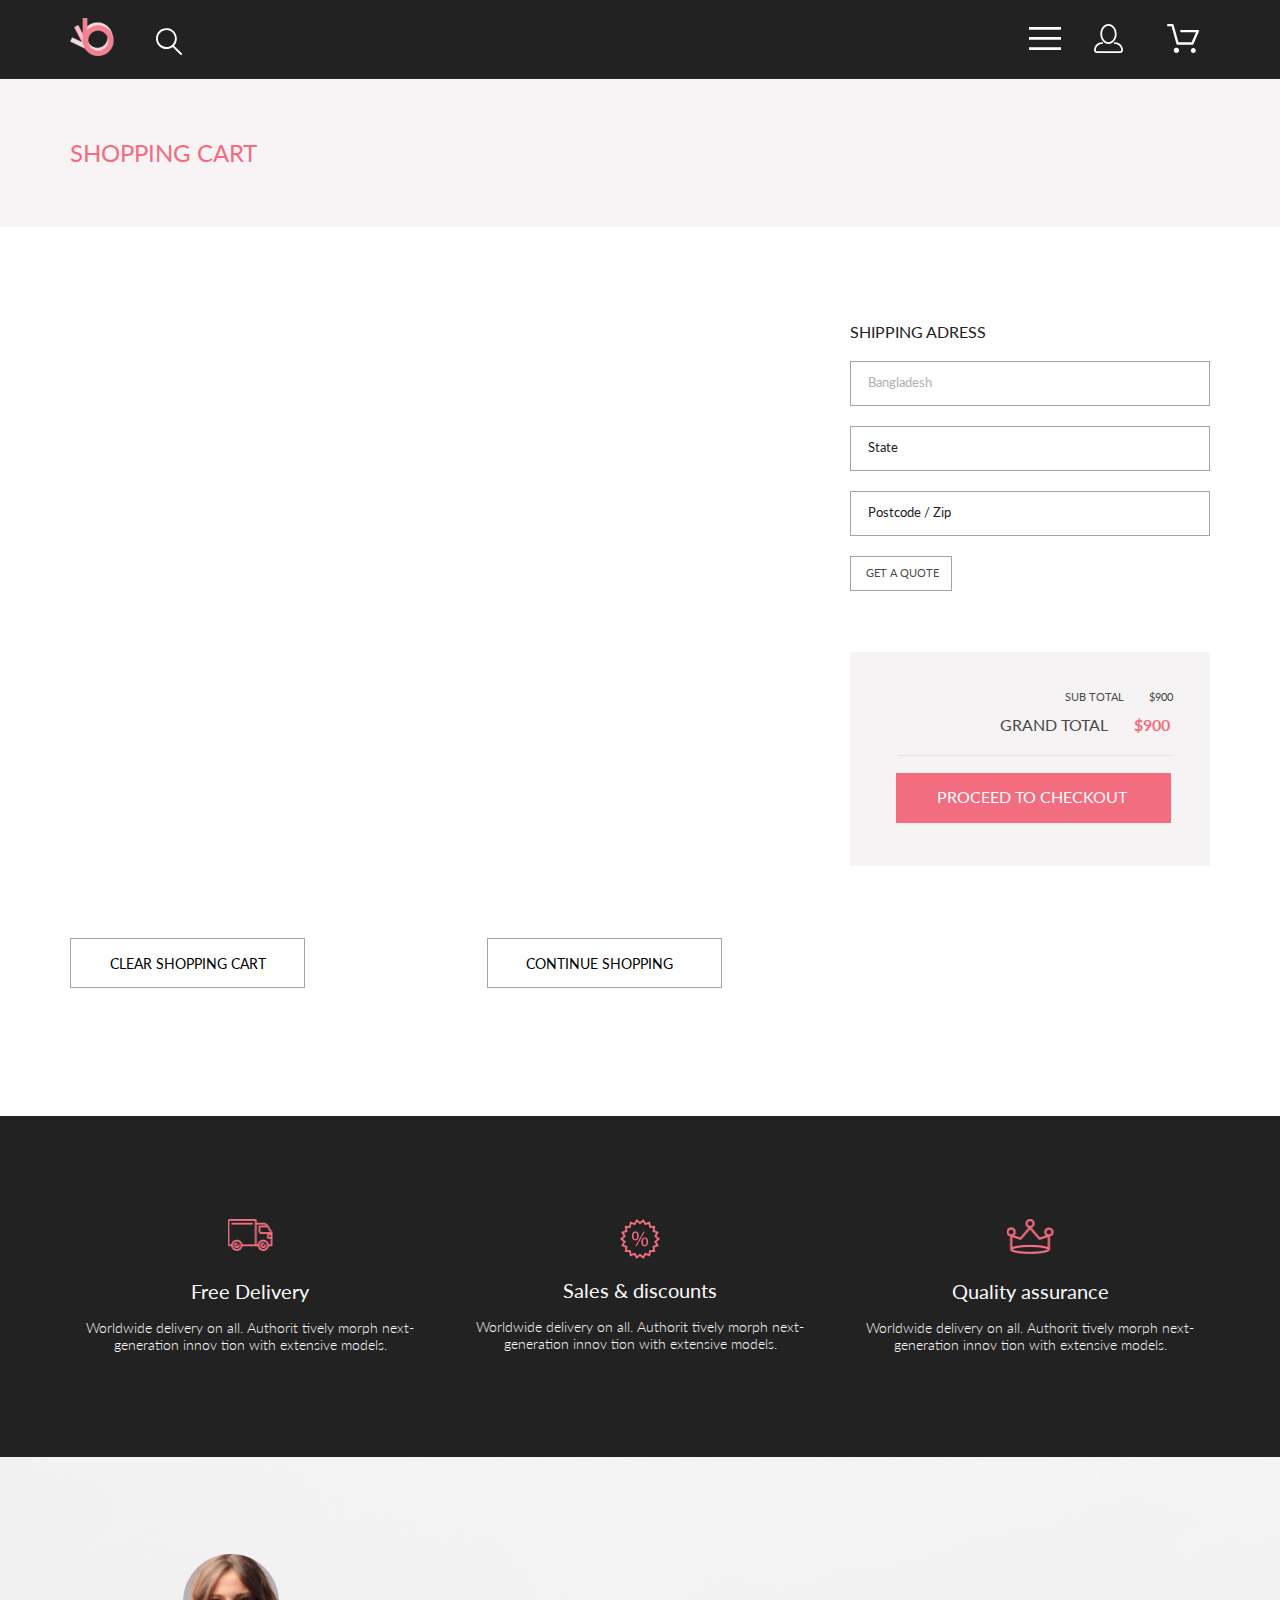
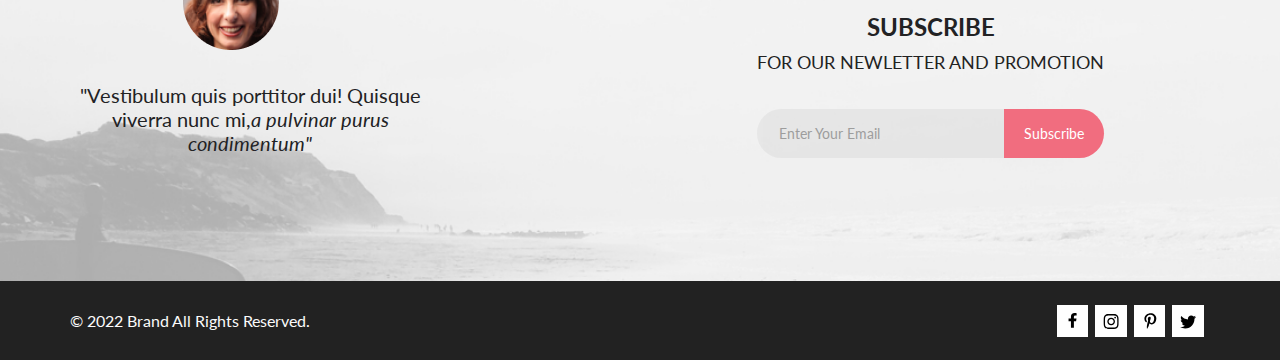
==== commit 2406614d: "added homework3" ====
--- a/cart.html
+++ b/cart.html
@@ -1,5 +1,6 @@
 <!DOCTYPE html>
 <html lang="en">
+
 <head>
     <meta charset="UTF-8">
     <meta name="viewport" content="width=device-width, initial-scale=1.0">
@@ -11,6 +12,7 @@
         href="https://fonts.googleapis.com/css2?family=Lato:wght@300;400;900&family=Open+Sans:wght@400;600;700;800&display=swap"
         rel="stylesheet">
 </head>
+
 <body>
     <header class="header">
         <div class="wrp-width">
@@ -18,8 +20,8 @@
                 <div class="header__menu">
                     <ul class="header__logo-list">
                         <li class="header__logo-item">
-                            <a class="header__logo-link" href="index.html"><img class="header__logo-icon" src="img/logo.png"
-                                    alt="logo" height="38">
+                            <a class="header__logo-link" href="index.html"><img class="header__logo-icon"
+                                    src="img/logo.png" alt="logo" height="38">
                             </a>
                         </li>
                         <li class="header__search-item">
@@ -150,114 +152,148 @@
             </div>
         </div>
     </section>
-    
-    <div class="product__box-wrp center">
-        <ul class="product__box"></ul>
-      </div>
+
+    <section class="cart">
+        <div class="center">
+            <div class="cart__content">
+                <div class="cart__items">
+                </div>
+                <div class="cart__form">
+                    <form class="cart__form-adress" action="#">
+                        <fieldset>
+                            <legend class="cart__form-title">SHIPPING ADRESS</legend>
+                            <div class="cart__form-wrp">
+                                <input type="text" class="cart__form-input input-color" value="Bangladesh">
+                                <input type="text" class="cart__form-input" value="State">
+                                <input type="text" class="cart__form-input" value="Postcode / Zip">
+                                <input class="cart__form-btn" type="submit" value="GET A QUOTE">
+                            </div>
+                        </fieldset>
+                    </form>
+                    <div class="cart__checkout">
+                        <div class="cart__checkout-info">
+                            <p class="cart__checkout-txt">SUB TOTAL<span>$900</span></p>
+                            <p class="cart__checkout-txt">GRAND TOTAL <span class="cart__checkout-txt-color">$900</span></p>
+                        </div>
+                        <hr class="cart__checkout-hr">
+                        <a href="#" class="cart__checkout-btn">PROCEED TO CHECKOUT</a>
+                    </div>
+                </div>
+            </div>
+            <div class="cart__buttons">
+                <button id="dellAll" class="cart__button">CLEAR SHOPPING CART</button>
+                <a href="index.html" class="cart__button">CONTINUE SHOPPING</a>
+            </div>
+        </div>
+    </section>
 
     <section class="promo">
         <div class="promo__info center">
             <ul class="promo__info-list">
                 <li class="promo__info-item">
                     <div class="promo__content">
-                    <div class="promo__icon-delivery"></div>
-                    <h3 class="promo__title">Free Delivery</h3>
-                    <p class="promo__txt">Worldwide delivery on&nbsp;all. Authorit tively morph next-generation innov tion with extensive models.</p>
+                        <div class="promo__icon-delivery"></div>
+                        <h3 class="promo__title">Free Delivery</h3>
+                        <p class="promo__txt">Worldwide delivery on&nbsp;all. Authorit tively morph next-generation
+                            innov tion with extensive models.</p>
                     </div>
                 </li>
                 <li class="promo__info-item">
                     <div class="promo__content">
-                    <div class="promo__icon-discount"></div>
-                    <h3 class="promo__title">Sales &amp;&nbsp;discounts</h3>
-                    <p class="promo__txt">Worldwide delivery on&nbsp;all. Authorit tively morph next-generation innov tion with extensive models.</p>
+                        <div class="promo__icon-discount"></div>
+                        <h3 class="promo__title">Sales &amp;&nbsp;discounts</h3>
+                        <p class="promo__txt">Worldwide delivery on&nbsp;all. Authorit tively morph next-generation
+                            innov tion with extensive models.</p>
                     </div>
                 </li>
                 <li class="promo__info-item">
                     <div class="promo__content">
-                    <div class="promo__icon-assurance"></div>
-                    <h3 class="promo__title">Quality assurance</h3>
-                    <p class="promo__txt">Worldwide delivery on&nbsp;all. Authorit tively morph next-generation innov tion with extensive models.</p>
-                     </div>
+                        <div class="promo__icon-assurance"></div>
+                        <h3 class="promo__title">Quality assurance</h3>
+                        <p class="promo__txt">Worldwide delivery on&nbsp;all. Authorit tively morph next-generation
+                            innov tion with extensive models.</p>
+                    </div>
                 </li>
             </ul>
         </div>
     </section>
-<footer class="footer">
-    <section class="footer__feedback-info center">
-        <div class="footer__feedback-info-content">
-            <div class="footer__feedback-photo">
-                <img src="img/background-feedback.png" alt="" height="96">
-            </div>
-            <p class="footer__feedback-txt">&quot;Vestibulum quis porttitor dui! Quisque viverra
-                nunc&nbsp;mi,<i>a&nbsp;pulvinar purus condimentum&quot;</i></p>
-        </div>
-        <div class="footer__feedback-form">
-            <div class="footer__feedback-form-info">
-                <h3 class="footer__feedback-title">SUBSCRIBE
-                    <span class="text-decoration">FOR OUR NEWLETTER AND PROMOTION</span>
-                </h3>
-            </div>
-            <div class="footer__form">
-                <form action="#" class="subscription">
-                    <input class="footer__form-email" required placeholder="Enter Your Email" type="email">
-                    <button class="footer__form-submit" type="submit">Subscribe</button>
-                </form>
-            </div>
-        </div>
-    </section>
-    <section class="footer__wrp">
-        <div class="copyright center ">
-            <p class="copyright__txt">&copy;&nbsp;2022 Brand All Rights Reserved.</p>
-            <div class="network">
-                <ul class="network__logos-list">
-                    <li>
-                        <div class="network__logos-item">
-                            <a class="network__logos-link" href="https://www.facebook.com/" target="_blank"><svg
-                                    class="network__svg network__svg-facebook" width="9" height="15"
-                                    viewBox="0 0 9 15" xmlns="http://www.w3.org/2000/svg">
-                                    <path
-                                        d="M8.08836 8.28L8.50686 5.61602H5.89022V3.88729C5.89022 3.15848 6.25574 2.44806 7.42765 2.44806H8.61722V0.179975C8.61722 0.179975 7.53772 0 6.50561 0C4.35073 0 2.9422 1.27593 2.9422 3.5857V5.61602H0.546875V8.28H2.9422V14.72H5.89022V8.28H8.08836Z" />
-                                </svg>
-                            </a>
-                        </div>
-                    </li>
-                    <li>
-                        <div class="network__logos-item">
-                            <a class="network__logos-link" href="https://instagram.com/" target="_blank">
-                                <svg class="network__svg network__svg-instagram" width="16" height="15"
-                                    viewBox="0 0 16 15" xmlns="http://www.w3.org/2000/svg">
-                                    <path
-                                        d="M8.13677 3.68162C6.02163 3.68162 4.31555 5.38494 4.31555 7.49666C4.31555 9.60838 6.02163 11.3117 8.13677 11.3117C10.2519 11.3117 11.958 9.60838 11.958 7.49666C11.958 5.38494 10.2519 3.68162 8.13677 3.68162ZM8.13677 9.97693C6.76991 9.97693 5.65248 8.86463 5.65248 7.49666C5.65248 6.12869 6.76658 5.01639 8.13677 5.01639C9.50695 5.01639 10.6211 6.12869 10.6211 7.49666C10.6211 8.86463 9.50363 9.97693 8.13677 9.97693ZM13.0056 3.52557C13.0056 4.02029 12.6065 4.41541 12.1143 4.41541C11.6188 4.41541 11.223 4.01697 11.223 3.52557C11.223 3.03416 11.6221 2.63572 12.1143 2.63572C12.6065 2.63572 13.0056 3.03416 13.0056 3.52557ZM15.5364 4.42869C15.4799 3.2367 15.2072 2.18084 14.3325 1.31092C13.4612 0.440997 12.4036 0.168732 11.2097 0.108966C9.9792 0.0392395 6.29101 0.0392395 5.0605 0.108966C3.8699 0.165411 2.81233 0.437677 1.93768 1.3076C1.06302 2.17752 0.793639 3.23338 0.733776 4.42537C0.663937 5.65389 0.663937 9.33611 0.733776 10.5646C0.790313 11.7566 1.06302 12.8125 1.93768 13.6824C2.81233 14.5523 3.86658 14.8246 5.0605 14.8844C6.29101 14.9541 9.9792 14.9541 11.2097 14.8844C12.4036 14.8279 13.4612 14.5556 14.3325 13.6824C15.2039 12.8125 15.4766 11.7566 15.5364 10.5646C15.6063 9.33611 15.6063 5.65721 15.5364 4.42869ZM13.9468 11.8828C13.6874 12.5336 13.1852 13.0349 12.53 13.2972C11.5489 13.6857 9.22094 13.5961 8.13677 13.5961C7.05259 13.5961 4.72128 13.6824 3.74353 13.2972C3.09169 13.0383 2.58951 12.5369 2.32678 11.8828C1.93768 10.9033 2.02747 8.57908 2.02747 7.49666C2.02747 6.41424 1.941 4.0867 2.32678 3.11053C2.58619 2.45975 3.08837 1.95838 3.74353 1.69608C4.72461 1.3076 7.05259 1.39725 8.13677 1.39725C9.22094 1.39725 11.5523 1.31092 12.53 1.69608C13.1818 1.95506 13.684 2.45643 13.9468 3.11053C14.3359 4.09002 14.2461 6.41424 14.2461 7.49666C14.2461 8.57908 14.3359 10.9066 13.9468 11.8828Z" />
-                                </svg></a>
-                        </div>
-                    </li>
-                    <li>
-                        <div class="network__logos-item pinteres">
-                            <a class="network__logos-link" href="https://ru.pinterest.com/" target="_blank">
-                                <svg class="network__svg network__svg-pinteres" width="13" height="16"
-                                    viewBox="0 0 13 16" xmlns="http://www.w3.org/2000/svg">
-                                    <path
-                                        d="M6.7402 0.203125C3.55552 0.203125 0.408081 2.34063 0.408081 5.8C0.408081 8 1.63726 9.25 2.38221 9.25C2.68951 9.25 2.86643 8.3875 2.86643 8.14375C2.86643 7.85313 2.13079 7.23438 2.13079 6.025C2.13079 3.5125 4.03043 1.73125 6.48878 1.73125C8.60259 1.73125 10.167 2.94062 10.167 5.1625C10.167 6.82187 9.50585 9.93437 7.3641 9.93437C6.59121 9.93437 5.93006 9.37187 5.93006 8.56563C5.93006 7.38438 6.74951 6.24062 6.74951 5.02187C6.74951 2.95312 3.83487 3.32812 3.83487 5.82812C3.83487 6.35313 3.90006 6.93437 4.13286 7.4125C3.70451 9.26875 2.82919 12.0344 2.82919 13.9469C2.82919 14.5375 2.91299 15.1188 2.96886 15.7094C3.0744 15.8281 3.02163 15.8156 3.18304 15.7563C4.74744 13.6 4.69157 13.1781 5.39928 10.3562C5.78107 11.0875 6.76814 11.4812 7.55034 11.4812C10.8468 11.4812 12.3274 8.24688 12.3274 5.33125C12.3274 2.22813 9.66415 0.203125 6.7402 0.203125Z" />
-                                </svg>
-                            </a>
-                        </div>
-                    </li>
-                    <li>
-                        <div class="network__logos-item twitter">
-                            <a class="network__logos-link" href="https://twitter.com/" target="_blank">
-                                <svg class="network__svg network__svg-twitter" width="17" height="14"
-                                    viewBox="0 0 17 14" xmlns="http://www.w3.org/2000/svg">
-                                    <path
-                                        d="M14.4181 3.74107C14.4281 3.88319 14.4281 4.02535 14.4281 4.16747C14.4281 8.50247 11.1509 13.4974 5.16096 13.4974C3.31558 13.4974 1.60132 12.9593 0.159302 12.0253C0.421495 12.0558 0.673569 12.0659 0.94585 12.0659C2.46851 12.0659 3.8702 11.5482 4.98953 10.6649C3.5576 10.6345 2.3576 9.69032 1.94415 8.39081C2.14585 8.42125 2.34751 8.44156 2.5593 8.44156C2.85172 8.44156 3.14418 8.40094 3.41643 8.32991C1.92401 8.02531 0.80465 6.70553 0.80465 5.11163V5.07103C1.23825 5.31469 1.74249 5.46697 2.2769 5.48725C1.39959 4.89841 0.824826 3.89335 0.824826 2.75628C0.824826 2.14716 0.98614 1.58878 1.26851 1.10147C2.87187 3.09131 5.28195 4.39078 7.98443 4.53294C7.93403 4.28928 7.90376 4.0355 7.90376 3.78169C7.90376 1.97457 9.35586 0.502502 11.1609 0.502502C12.0987 0.502502 12.9457 0.89844 13.5407 1.53803C14.2768 1.39591 14.9827 1.12178 15.6079 0.746159C15.3659 1.5076 14.8516 2.14719 14.176 2.55325C14.8315 2.48222 15.4668 2.29944 16.0516 2.04566C15.608 2.69538 15.0533 3.27403 14.4181 3.74107Z" />
-                                </svg>
-                            </a>
-                        </div>
-                    </li>
-                </ul>
-            </div>
-        </div>
-    </section>
-</footer>
-<script type="module" src="js/index.js"></script>
+    <footer class="footer">
+        <section class="footer__feedback-info center">
+            <div class="footer__feedback-info-content">
+                <div class="footer__feedback-photo">
+                    <img src="img/background-feedback.png" alt="" height="96">
+                </div>
+                <p class="footer__feedback-txt">&quot;Vestibulum quis porttitor dui! Quisque viverra
+                    nunc&nbsp;mi,<i>a&nbsp;pulvinar purus condimentum&quot;</i></p>
+            </div>
+            <div class="footer__feedback-form">
+                <div class="footer__feedback-form-info">
+                    <h3 class="footer__feedback-title">SUBSCRIBE
+                        <span class="text-decoration">FOR OUR NEWLETTER AND PROMOTION</span>
+                    </h3>
+                </div>
+                <div class="footer__form">
+                    <form action="#" class="subscription">
+                        <input class="footer__form-email" required placeholder="Enter Your Email" type="email">
+                        <button class="footer__form-submit" type="submit">Subscribe</button>
+                    </form>
+                </div>
+            </div>
+        </section>
+        <section class="footer__wrp">
+            <div class="copyright center ">
+                <p class="copyright__txt">&copy;&nbsp;2022 Brand All Rights Reserved.</p>
+                <div class="network">
+                    <ul class="network__logos-list">
+                        <li>
+                            <div class="network__logos-item">
+                                <a class="network__logos-link" href="https://www.facebook.com/" target="_blank"><svg
+                                        class="network__svg network__svg-facebook" width="9" height="15"
+                                        viewBox="0 0 9 15" xmlns="http://www.w3.org/2000/svg">
+                                        <path
+                                            d="M8.08836 8.28L8.50686 5.61602H5.89022V3.88729C5.89022 3.15848 6.25574 2.44806 7.42765 2.44806H8.61722V0.179975C8.61722 0.179975 7.53772 0 6.50561 0C4.35073 0 2.9422 1.27593 2.9422 3.5857V5.61602H0.546875V8.28H2.9422V14.72H5.89022V8.28H8.08836Z" />
+                                    </svg>
+                                </a>
+                            </div>
+                        </li>
+                        <li>
+                            <div class="network__logos-item">
+                                <a class="network__logos-link" href="https://instagram.com/" target="_blank">
+                                    <svg class="network__svg network__svg-instagram" width="16" height="15"
+                                        viewBox="0 0 16 15" xmlns="http://www.w3.org/2000/svg">
+                                        <path
+                                            d="M8.13677 3.68162C6.02163 3.68162 4.31555 5.38494 4.31555 7.49666C4.31555 9.60838 6.02163 11.3117 8.13677 11.3117C10.2519 11.3117 11.958 9.60838 11.958 7.49666C11.958 5.38494 10.2519 3.68162 8.13677 3.68162ZM8.13677 9.97693C6.76991 9.97693 5.65248 8.86463 5.65248 7.49666C5.65248 6.12869 6.76658 5.01639 8.13677 5.01639C9.50695 5.01639 10.6211 6.12869 10.6211 7.49666C10.6211 8.86463 9.50363 9.97693 8.13677 9.97693ZM13.0056 3.52557C13.0056 4.02029 12.6065 4.41541 12.1143 4.41541C11.6188 4.41541 11.223 4.01697 11.223 3.52557C11.223 3.03416 11.6221 2.63572 12.1143 2.63572C12.6065 2.63572 13.0056 3.03416 13.0056 3.52557ZM15.5364 4.42869C15.4799 3.2367 15.2072 2.18084 14.3325 1.31092C13.4612 0.440997 12.4036 0.168732 11.2097 0.108966C9.9792 0.0392395 6.29101 0.0392395 5.0605 0.108966C3.8699 0.165411 2.81233 0.437677 1.93768 1.3076C1.06302 2.17752 0.793639 3.23338 0.733776 4.42537C0.663937 5.65389 0.663937 9.33611 0.733776 10.5646C0.790313 11.7566 1.06302 12.8125 1.93768 13.6824C2.81233 14.5523 3.86658 14.8246 5.0605 14.8844C6.29101 14.9541 9.9792 14.9541 11.2097 14.8844C12.4036 14.8279 13.4612 14.5556 14.3325 13.6824C15.2039 12.8125 15.4766 11.7566 15.5364 10.5646C15.6063 9.33611 15.6063 5.65721 15.5364 4.42869ZM13.9468 11.8828C13.6874 12.5336 13.1852 13.0349 12.53 13.2972C11.5489 13.6857 9.22094 13.5961 8.13677 13.5961C7.05259 13.5961 4.72128 13.6824 3.74353 13.2972C3.09169 13.0383 2.58951 12.5369 2.32678 11.8828C1.93768 10.9033 2.02747 8.57908 2.02747 7.49666C2.02747 6.41424 1.941 4.0867 2.32678 3.11053C2.58619 2.45975 3.08837 1.95838 3.74353 1.69608C4.72461 1.3076 7.05259 1.39725 8.13677 1.39725C9.22094 1.39725 11.5523 1.31092 12.53 1.69608C13.1818 1.95506 13.684 2.45643 13.9468 3.11053C14.3359 4.09002 14.2461 6.41424 14.2461 7.49666C14.2461 8.57908 14.3359 10.9066 13.9468 11.8828Z" />
+                                    </svg></a>
+                            </div>
+                        </li>
+                        <li>
+                            <div class="network__logos-item pinteres">
+                                <a class="network__logos-link" href="https://ru.pinterest.com/" target="_blank">
+                                    <svg class="network__svg network__svg-pinteres" width="13" height="16"
+                                        viewBox="0 0 13 16" xmlns="http://www.w3.org/2000/svg">
+                                        <path
+                                            d="M6.7402 0.203125C3.55552 0.203125 0.408081 2.34063 0.408081 5.8C0.408081 8 1.63726 9.25 2.38221 9.25C2.68951 9.25 2.86643 8.3875 2.86643 8.14375C2.86643 7.85313 2.13079 7.23438 2.13079 6.025C2.13079 3.5125 4.03043 1.73125 6.48878 1.73125C8.60259 1.73125 10.167 2.94062 10.167 5.1625C10.167 6.82187 9.50585 9.93437 7.3641 9.93437C6.59121 9.93437 5.93006 9.37187 5.93006 8.56563C5.93006 7.38438 6.74951 6.24062 6.74951 5.02187C6.74951 2.95312 3.83487 3.32812 3.83487 5.82812C3.83487 6.35313 3.90006 6.93437 4.13286 7.4125C3.70451 9.26875 2.82919 12.0344 2.82919 13.9469C2.82919 14.5375 2.91299 15.1188 2.96886 15.7094C3.0744 15.8281 3.02163 15.8156 3.18304 15.7563C4.74744 13.6 4.69157 13.1781 5.39928 10.3562C5.78107 11.0875 6.76814 11.4812 7.55034 11.4812C10.8468 11.4812 12.3274 8.24688 12.3274 5.33125C12.3274 2.22813 9.66415 0.203125 6.7402 0.203125Z" />
+                                    </svg>
+                                </a>
+                            </div>
+                        </li>
+                        <li>
+                            <div class="network__logos-item twitter">
+                                <a class="network__logos-link" href="https://twitter.com/" target="_blank">
+                                    <svg class="network__svg network__svg-twitter" width="17" height="14"
+                                        viewBox="0 0 17 14" xmlns="http://www.w3.org/2000/svg">
+                                        <path
+                                            d="M14.4181 3.74107C14.4281 3.88319 14.4281 4.02535 14.4281 4.16747C14.4281 8.50247 11.1509 13.4974 5.16096 13.4974C3.31558 13.4974 1.60132 12.9593 0.159302 12.0253C0.421495 12.0558 0.673569 12.0659 0.94585 12.0659C2.46851 12.0659 3.8702 11.5482 4.98953 10.6649C3.5576 10.6345 2.3576 9.69032 1.94415 8.39081C2.14585 8.42125 2.34751 8.44156 2.5593 8.44156C2.85172 8.44156 3.14418 8.40094 3.41643 8.32991C1.92401 8.02531 0.80465 6.70553 0.80465 5.11163V5.07103C1.23825 5.31469 1.74249 5.46697 2.2769 5.48725C1.39959 4.89841 0.824826 3.89335 0.824826 2.75628C0.824826 2.14716 0.98614 1.58878 1.26851 1.10147C2.87187 3.09131 5.28195 4.39078 7.98443 4.53294C7.93403 4.28928 7.90376 4.0355 7.90376 3.78169C7.90376 1.97457 9.35586 0.502502 11.1609 0.502502C12.0987 0.502502 12.9457 0.89844 13.5407 1.53803C14.2768 1.39591 14.9827 1.12178 15.6079 0.746159C15.3659 1.5076 14.8516 2.14719 14.176 2.55325C14.8315 2.48222 15.4668 2.29944 16.0516 2.04566C15.608 2.69538 15.0533 3.27403 14.4181 3.74107Z" />
+                                    </svg>
+                                </a>
+                            </div>
+                        </li>
+                    </ul>
+                </div>
+            </div>
+        </section>
+    </footer>
+    <script type="module" src="js/cart.js"></script>
 </body>
+
 </html>--- a/style/css/style.css
+++ b/style/css/style.css
@@ -355,21 +355,6 @@
 
 .background {
   background-color: #F7E4E2;
-}
-
-.btn__del {
-  position: absolute;
-  top: 28px;
-  right: 22px;
-  width: 18px;
-  height: 18px;
-  font-size: 0;
-  border: none;
-  background: none;
-  background-position: center;
-  background-repeat: no-repeat;
-  background-image: url(../../img/Vector.svg);
-  cursor: pointer;
 }
 
 .input__quantity {
@@ -918,6 +903,202 @@
   width: 100%;
   min-height: 44px;
   margin: 0 auto 96px;
+}
+
+.cart {
+  padding: 96px 0 128px 0;
+}
+.cart__content {
+  flex-wrap: wrap;
+  max-width: 1140px;
+  width: 100%;
+  display: flex;
+  justify-content: space-between;
+  align-items: center;
+  margin: 0 0 72px 0;
+}
+.cart__items {
+  max-width: 652px;
+  width: 100%;
+  display: flex;
+  flex-direction: column;
+  gap: 40px;
+}
+.cart__item {
+  position: relative;
+  max-width: 652px;
+  width: 100%;
+  height: 306px;
+  display: flex;
+  box-shadow: 17px 19px 24px 0 rgba(0, 0, 0, 0.13);
+}
+.cart__img-wrp {
+  width: 262px;
+  height: 306px;
+}
+.cart__img-wrp img {
+  width: 262px;
+  height: 306px;
+}
+.cart__container {
+  width: 262px;
+  height: 222px;
+  padding: 22px 57px 62px 31px;
+}
+.cart__title {
+  font-weight: 400;
+  font-size: 24px;
+  color: #222;
+  margin: 0 0 42px 0;
+}
+.cart__txt {
+  font-weight: 400;
+  font-size: 22px;
+  color: #575757;
+}
+.cart__txt:not(:last-child) {
+  margin: 0 0 6px 0;
+}
+.cart__txt-display {
+  display: flex;
+  gap: 24px;
+  align-items: center;
+}
+.cart__quantity {
+  width: 44px;
+  height: 25px;
+  display: flex;
+  border: 1px solid #eaeaea;
+  justify-content: center;
+  font-weight: 400;
+  font-size: 18px;
+  color: #656565;
+}
+.cart__form {
+  max-width: 360px;
+  width: 100%;
+}
+.cart__form-adress {
+  max-width: 360px;
+  width: 100%;
+  min-height: 272px;
+  margin: 0 0 57px 0;
+}
+.cart__form-title {
+  font-weight: 400;
+  font-size: 16px;
+  color: #222;
+  margin: 0 0 20px 0;
+  text-transform: uppercase;
+}
+.cart__form-input {
+  width: 360px;
+  height: 45px;
+  border: 1px solid rgb(164, 164, 164);
+  margin: 0 0 20px 0;
+  padding: 13px 0 16px 17px;
+  font-weight: 400;
+  font-size: 13px;
+  color: #222;
+}
+.cart__form-btn {
+  width: 102px;
+  height: 35px;
+  border: 1px solid rgb(164, 164, 164);
+  padding: 10px 14px 12px 15px;
+  font-weight: 400;
+  font-size: 11px;
+  color: #4a4a4a;
+  text-transform: uppercase;
+  background: none;
+}
+.cart__checkout {
+  max-width: 360px;
+  width: 100%;
+  min-height: 214px;
+  background: rgb(245, 243, 243);
+  padding: 39px 37px 42px 43px;
+  display: flex;
+  flex-direction: column;
+  align-items: flex-end;
+}
+.cart__checkout-info {
+  display: flex;
+  flex-direction: column;
+  width: 173px;
+}
+.cart__checkout-txt {
+  font-weight: 400;
+  font-size: 11px;
+  color: #4a4a4a;
+  display: flex;
+  justify-content: space-between;
+}
+.cart__checkout-txt:nth-child(1) {
+  width: 108px;
+  margin: 0 0 12px 0;
+  align-self: flex-end;
+}
+.cart__checkout-txt:nth-child(2) {
+  font-size: 16px;
+  width: 170px;
+  margin: 0 0 21px 0;
+}
+.cart__checkout-txt-color {
+  color: #F16D7F;
+  font-weight: 700;
+}
+.cart__checkout-btn {
+  max-width: 275px;
+  width: 100%;
+  height: 50px;
+  background: #F16D7F;
+  color: #fff;
+  padding: 15px 43px 16px 41px;
+  font-weight: 400;
+  font-size: 16px;
+  align-self: center;
+}
+.cart__checkout-hr {
+  height: 1px;
+  width: 275px;
+  background: rgb(226, 226, 226);
+  margin: 0 0 17px 0;
+}
+.cart__buttons {
+  max-width: 652px;
+  width: 100%;
+  display: flex;
+  justify-content: space-between;
+  align-items: center;
+}
+.cart__button {
+  width: 235px;
+  height: 50px;
+  border: 1px solid rgb(164, 164, 164);
+  background: none;
+  padding: 17px 38px;
+  font-weight: 400;
+  font-size: 14px;
+  color: #000;
+}
+
+.input-color {
+  color: #b1b1b1;
+}
+
+.price-color {
+  color: #F16D7F;
+}
+
+.btn__del {
+  width: 18px;
+  height: 18px;
+  display: block;
+  background-color: transparent;
+  position: absolute;
+  top: 28px;
+  right: 22px;
 }
 
 body {
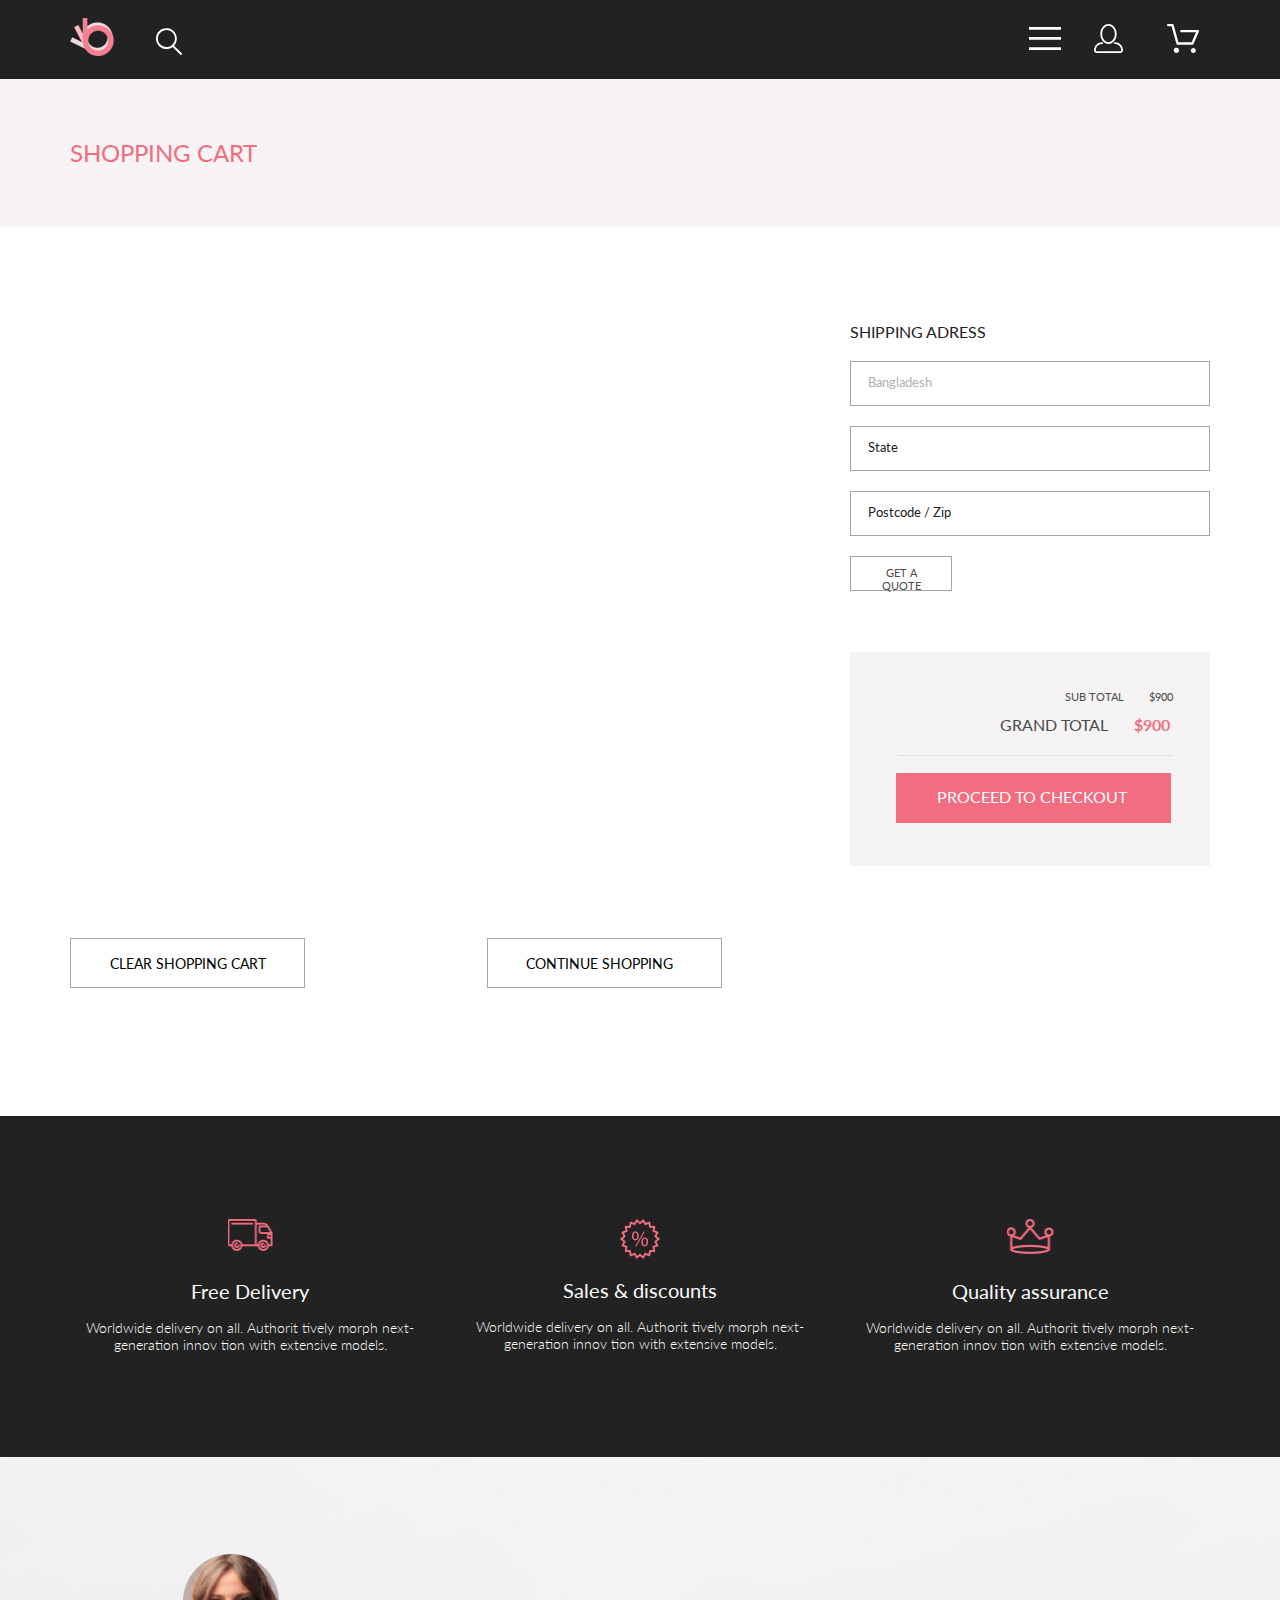
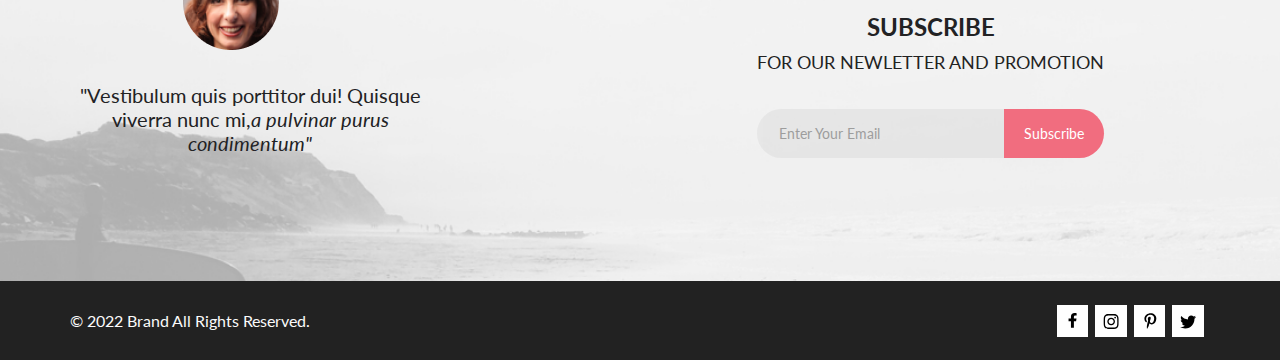
==== commit 7c087662: "update" ====
--- a/cart.html
+++ b/cart.html
@@ -166,7 +166,7 @@
                                 <input type="text" class="cart__form-input input-color" value="Bangladesh">
                                 <input type="text" class="cart__form-input" value="State">
                                 <input type="text" class="cart__form-input" value="Postcode / Zip">
-                                <input class="cart__form-btn" type="submit" value="GET A QUOTE">
+                                <button class="cart__form-btn" type="submit">GET A QUOTE</button>
                             </div>
                         </fieldset>
                     </form>
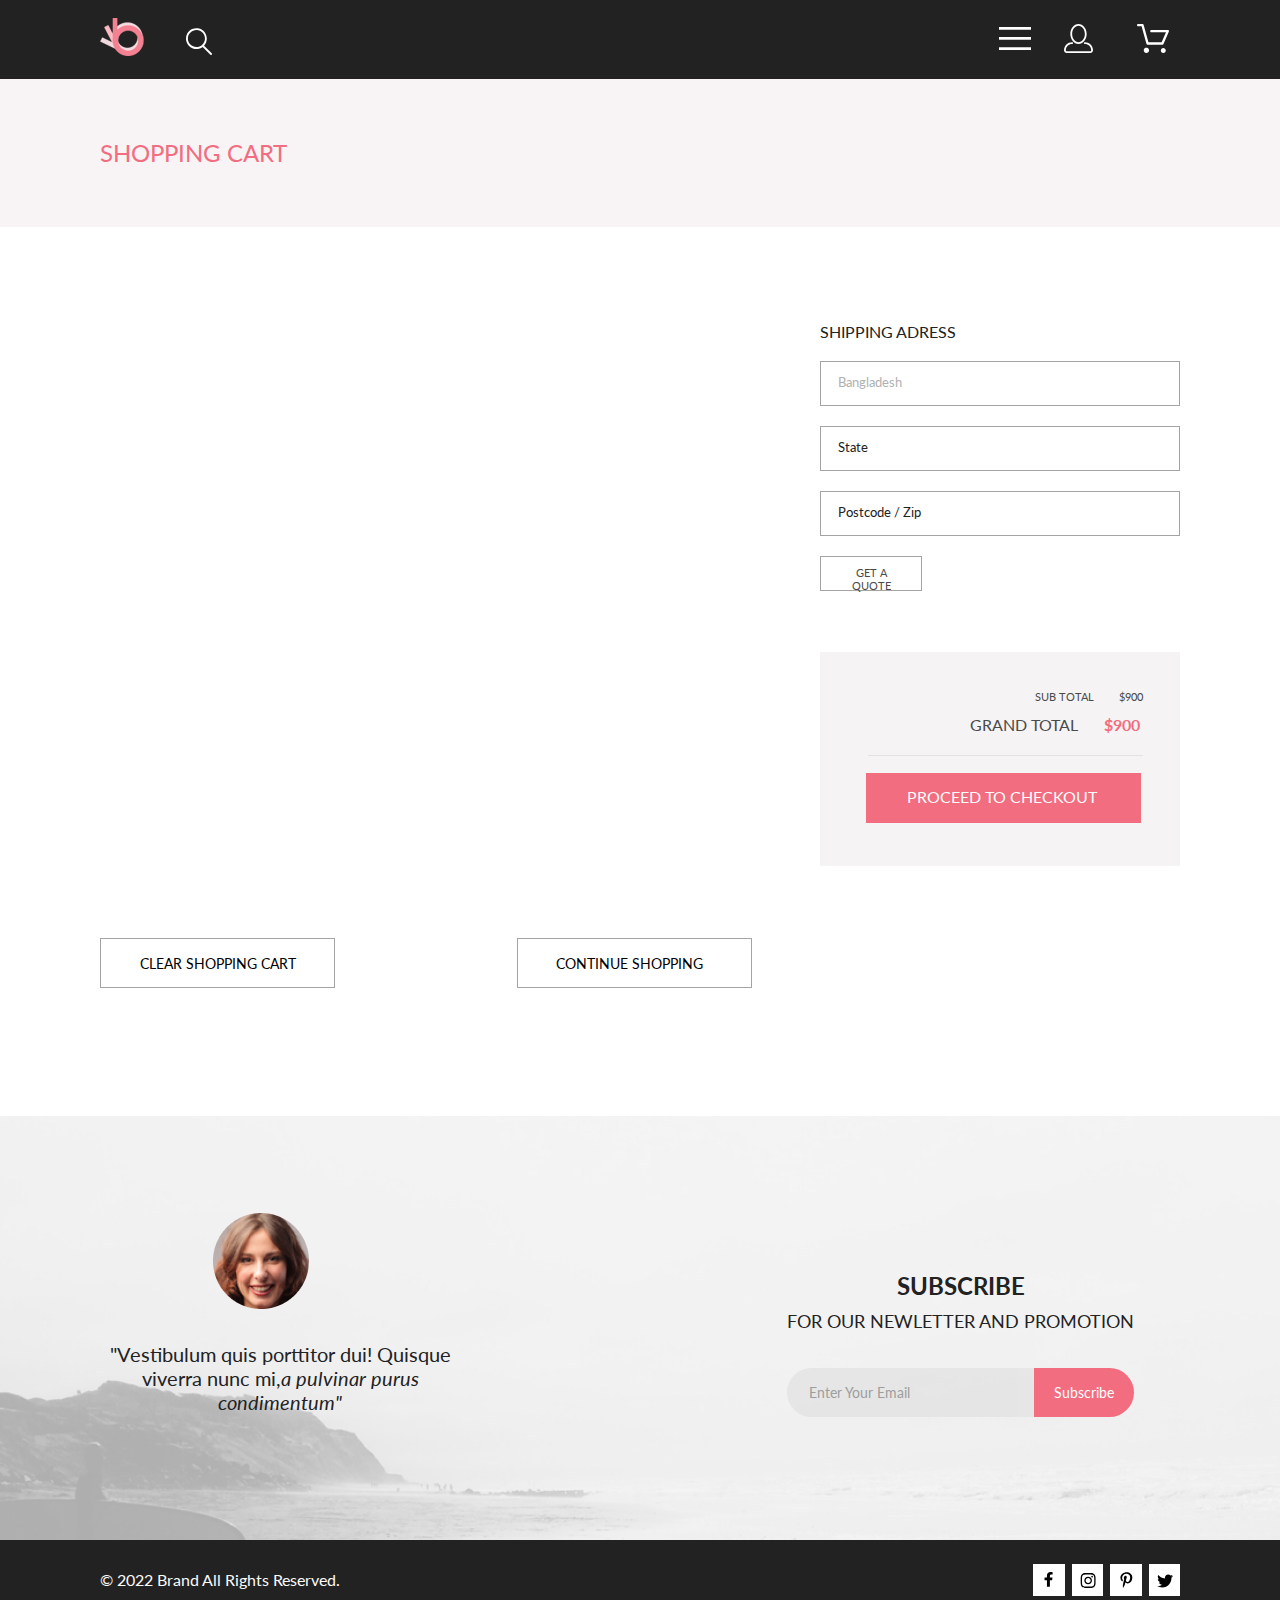
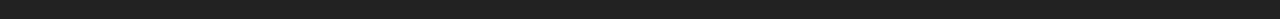
==== commit 699e3ea5: "added homework 5" ====
--- a/cart.html
+++ b/cart.html
@@ -124,7 +124,7 @@
                                 </div>
                             </li>
                             <li class="menu-nav-user-item">
-                                <a class="menu-nav-user-link" href="#"><svg class="icon-menu" width="29" height="29"
+                                <a class="menu-nav-user-link" href="registration.html"><svg class="icon-menu" width="29" height="29"
                                         viewBox="0 0 29 29" xmlns="http://www.w3.org/2000/svg">
                                         <path
                                             d="M14.5 19.937C19 19.937 22.656 15.464 22.656 9.968C22.656 4.472 19 0 14.5 0C13.3631 0.0217413 12.2463 0.303398 11.2351 0.823397C10.2239 1.34339 9.34507 2.08794 8.66602 3C7.12663 4.99573 6.30819 7.45381 6.34399 9.974C6.34399 15.465 10 19.937 14.5 19.937ZM14.5 1.813C18 1.813 20.844 5.472 20.844 9.969C20.844 14.466 17.998 18.125 14.5 18.125C11.002 18.125 8.15603 14.465 8.15503 9.969C8.15403 5.473 11 1.813 14.5 1.813ZM20.844 18.125C20.6036 18.125 20.373 18.2205 20.203 18.3905C20.033 18.5605 19.9375 18.7911 19.9375 19.0315C19.9375 19.2719 20.033 19.5025 20.203 19.6725C20.373 19.8425 20.6036 19.938 20.844 19.938C22.526 19.9399 24.1386 20.6088 25.3279 21.7982C26.5172 22.9875 27.1861 24.6 27.188 26.282C27.1875 26.5221 27.0918 26.7523 26.922 26.9221C26.7522 27.0918 26.5221 27.1875 26.282 27.188H2.71997C2.47985 27.1875 2.24975 27.0918 2.07996 26.9221C1.91016 26.7523 1.81449 26.5221 1.81396 26.282C1.81608 24.6001 2.48517 22.9877 3.67444 21.7985C4.86371 20.6092 6.47608 19.9401 8.15796 19.938C8.39824 19.938 8.62868 19.8425 8.79858 19.6726C8.96849 19.5027 9.06396 19.2723 9.06396 19.032C9.06396 18.7917 8.96849 18.5613 8.79858 18.3914C8.62868 18.2215 8.39824 18.126 8.15796 18.126C5.99541 18.1279 3.92201 18.9875 2.39258 20.5164C0.863144 22.0453 0.00264777 24.1185 0 26.281C0.000794067 27.0019 0.287502 27.693 0.797241 28.2027C1.30698 28.7125 1.99811 28.9992 2.71899 29H26.282C27.0027 28.9989 27.6936 28.7121 28.2031 28.2024C28.7126 27.6927 28.9992 27.0017 29 26.281C28.9974 24.1187 28.1372 22.0457 26.6083 20.5168C25.0793 18.9878 23.0063 18.1276 20.844 18.125Z" />
@@ -157,6 +157,10 @@
         <div class="center">
             <div class="cart__content">
                 <div class="cart__items">
+                </div>
+                <div class="cart__buttons cart__buttons-mob">
+                    <button id="dellAll" class="cart__button">CLEAR SHOPPING CART</button>
+                    <a href="index.html" class="cart__button">CONTINUE SHOPPING</a>
                 </div>
                 <div class="cart__form">
                     <form class="cart__form-adress" action="#">
@@ -187,36 +191,7 @@
         </div>
     </section>
 
-    <section class="promo">
-        <div class="promo__info center">
-            <ul class="promo__info-list">
-                <li class="promo__info-item">
-                    <div class="promo__content">
-                        <div class="promo__icon-delivery"></div>
-                        <h3 class="promo__title">Free Delivery</h3>
-                        <p class="promo__txt">Worldwide delivery on&nbsp;all. Authorit tively morph next-generation
-                            innov tion with extensive models.</p>
-                    </div>
-                </li>
-                <li class="promo__info-item">
-                    <div class="promo__content">
-                        <div class="promo__icon-discount"></div>
-                        <h3 class="promo__title">Sales &amp;&nbsp;discounts</h3>
-                        <p class="promo__txt">Worldwide delivery on&nbsp;all. Authorit tively morph next-generation
-                            innov tion with extensive models.</p>
-                    </div>
-                </li>
-                <li class="promo__info-item">
-                    <div class="promo__content">
-                        <div class="promo__icon-assurance"></div>
-                        <h3 class="promo__title">Quality assurance</h3>
-                        <p class="promo__txt">Worldwide delivery on&nbsp;all. Authorit tively morph next-generation
-                            innov tion with extensive models.</p>
-                    </div>
-                </li>
-            </ul>
-        </div>
-    </section>
+
     <footer class="footer">
         <section class="footer__feedback-info center">
             <div class="footer__feedback-info-content">
--- a/style/css/style.css
+++ b/style/css/style.css
@@ -688,17 +688,14 @@
   font-size: 14px;
   color: #F16D7F;
   text-align: center;
-  margin: 0 0 27px 0;
+  margin: 0 0 12px 0;
   text-transform: uppercase;
 }
-.description__title::before {
-  position: absolute;
-  content: "";
+.description__elem {
   width: 63px;
   height: 3px;
   background-color: #F16D7F;
-  right: 541px;
-  top: 28px;
+  margin: 0 auto 12px;
 }
 .description__subtitle {
   text-align: center;
@@ -768,6 +765,41 @@
   margin-bottom: 128px;
 }
 
+@media (max-width: 1024px) {
+  .description {
+    margin: 0 0 128px 0;
+  }
+  .description-wrp .center {
+    padding: 0;
+  }
+}
+@media (max-width: 670px) {
+  .description {
+    margin: 0 0 64px 0;
+  }
+  .description__txt {
+    max-width: 346px;
+    font-size: 14px;
+    line-height: 143%;
+  }
+  .description__price {
+    margin: 0 0 31px 0;
+  }
+  .description__line {
+    max-width: 175px;
+    margin: 0 auto 48px;
+  }
+  .description__list {
+    max-width: 304px;
+    margin: 0 auto 64px;
+  }
+  .description__item {
+    font-size: 10px;
+  }
+  .product__container {
+    margin-bottom: 64px;
+  }
+}
 summary {
   display: block;
 }
@@ -850,6 +882,10 @@
 }
 .filter__item[open] .filter__title {
   color: #F16D7F;
+}
+
+.filter__svg-mob {
+  display: none;
 }
 
 .sort {
@@ -905,6 +941,59 @@
   margin: 0 auto 96px;
 }
 
+@media (max-width: 1024px) {
+  .center {
+    max-width: 768px;
+  }
+  .filter-sort {
+    padding-top: 24px;
+  }
+  .product__content {
+    margin: 0 0 40px 0;
+  }
+  .paginat {
+    margin: 0 auto 63px;
+  }
+  .promo {
+    padding: 48px 0 64px 0;
+  }
+}
+@media (max-width: 767px) {
+  .center {
+    max-width: 343px;
+  }
+  .headding {
+    padding: 24px 0 46px 0;
+  }
+  .headding__wrp {
+    flex-direction: column;
+    gap: 32px;
+  }
+  .filter__summary {
+    padding-left: 0;
+  }
+  .filter__heading {
+    display: none;
+  }
+  .filter__content {
+    width: 330px;
+  }
+  .filter__svg {
+    display: none;
+  }
+  .filter__svg-mob {
+    display: block;
+  }
+  .sort__heading {
+    font-size: 12px;
+  }
+  .filter[open] ~ .sort {
+    display: none;
+  }
+  .sort__heading-width {
+    width: 96px;
+  }
+}
 .cart {
   padding: 96px 0 128px 0;
 }
@@ -915,6 +1004,7 @@
   display: flex;
   justify-content: space-between;
   align-items: center;
+  align-items: flex-start;
   margin: 0 0 72px 0;
 }
 .cart__items {
@@ -1015,7 +1105,7 @@
 .cart__checkout {
   max-width: 360px;
   width: 100%;
-  min-height: 214px;
+  height: 214px;
   background: rgb(245, 243, 243);
   padding: 39px 37px 42px 43px;
   display: flex;
@@ -1082,6 +1172,9 @@
   font-size: 14px;
   color: #000;
 }
+.cart__buttons-mob {
+  display: none;
+}
 
 .input-color {
   color: #b1b1b1;
@@ -1101,14 +1194,277 @@
   right: 22px;
 }
 
+@media (max-width: 1158px) {
+  .cart__items {
+    margin: 0 auto 72px;
+  }
+  .cart__form {
+    display: flex;
+    gap: 20px;
+  }
+}
+@media (max-width: 768px) {
+  .cart {
+    padding: 96px 0 56px 0;
+  }
+  .cart__items {
+    max-width: 734px;
+    margin: 0 0 62px 0;
+  }
+  .cart__item {
+    max-width: 734px;
+  }
+  .cart__buttons {
+    display: none;
+  }
+  .cart__buttons-mob {
+    display: flex;
+    max-width: 508px;
+    margin: 0 auto 64px;
+  }
+  .cart__form {
+    display: flex;
+    gap: 15px;
+  }
+  .cart__checkout {
+    padding: 39px 34px 42px 43px;
+  }
+}
+@media (max-width: 764px) {
+  .cart__form {
+    flex-wrap: wrap;
+    margin: 0 auto;
+  }
+}
+@media (max-width: 560px) {
+  .cart__container {
+    padding: 13px 53px 37px 17px;
+  }
+  .cart__items {
+    max-width: 358px;
+    margin: 0 auto 30px;
+  }
+  .cart__item {
+    max-width: 358px;
+    height: 188px;
+  }
+  .cart__img-wrp {
+    width: 143px;
+    height: 188px;
+  }
+  .cart__img-wrp img {
+    width: 143px;
+    height: 188px;
+  }
+  .cart__title {
+    font-size: 16px;
+    margin: 0 0 25px 0;
+  }
+  .cart__txt {
+    font-size: 14px;
+  }
+  .cart__txt:not(:last-child) {
+    margin: 0 0 4px 0;
+  }
+  .cart__quantity {
+    width: 24px;
+    height: 15px;
+    font-size: 10px;
+  }
+  .cart__buttons-mob {
+    max-width: 359px;
+    margin: 0 auto 48px;
+  }
+  .cart__button {
+    width: 154px;
+    font-size: 10px;
+    padding: 9px 18px;
+    height: 33px;
+  }
+  .btn__del {
+    top: 13px;
+  }
+  .btn__del svg {
+    width: 9px;
+    height: 11px;
+  }
+  .cart__form-input {
+    width: 318px;
+  }
+  .cart__checkout-btn {
+    max-width: 273px;
+    font-size: 13px;
+  }
+}
+.registration {
+  padding: 64px 0 96px 0;
+}
+.registration__btn {
+  display: block;
+  width: 167px;
+  height: 50px;
+  background: rgb(241, 109, 127);
+  padding: 16px 0 17px 29px;
+  font-weight: 400;
+  font-size: 14px;
+  color: #fff;
+  display: flex;
+  gap: 20px;
+}
+.registration__btn span {
+  display: block;
+  width: 17px;
+  height: 10px;
+}
+.registration__wrapper {
+  max-width: 1140px;
+  width: 100%;
+  display: flex;
+  justify-content: space-between;
+  align-items: center;
+  align-items: flex-start;
+  gap: 22px;
+}
+.registration__info {
+  max-width: 652px;
+  width: 100%;
+}
+.registration__heading {
+  font-weight: 400;
+  font-size: 24px;
+  color: #000;
+  margin: 0 0 22px 0;
+}
+.registration__txt {
+  max-width: 652px;
+  width: 100%;
+  font-weight: 400;
+  font-size: 24px;
+  color: #000;
+  margin: 0 0 21px 0;
+}
+.registration__list {
+  display: flex;
+  flex-direction: column;
+  gap: 16px;
+}
+.registration__item {
+  position: relative;
+  font-weight: 400;
+  font-size: 24px;
+  color: #000;
+  display: flex;
+  align-items: center;
+  padding-left: 44px;
+}
+.registration__item::before {
+  content: "";
+  position: absolute;
+  width: 20px;
+  height: 16px;
+  background: url(../../img/gal.png);
+  background-repeat: no-repeat;
+  background-position: center;
+  background-size: cover;
+  right: 0;
+  left: 0;
+}
+
+.form__wrp {
+  max-width: 360px;
+  width: 100%;
+  min-height: 515px;
+}
+
+.form__title {
+  font-size: 16px;
+  font-weight: 300;
+  line-height: 19px;
+  letter-spacing: 0%;
+  color: #222;
+  margin: 0 0 20px 0;
+}
+
+.input-wrp {
+  display: flex;
+  flex-direction: column;
+  gap: 20px;
+  margin: 0 0 31px 0;
+}
+
+.form__input {
+  max-width: 360px;
+  width: 100%;
+  height: 56px;
+  border: 1px solid rgb(164, 164, 164);
+  padding: 13px 0 16px 17px;
+  font-weight: 400;
+  font-size: 13px;
+  color: #b1b1b1;
+}
+
+.box__input {
+  display: block !important;
+  border-radius: 100%;
+  box-sizing: border-box;
+  border: 1px solid rgb(164, 164, 164);
+}
+
+.box__input-wrp {
+  display: flex;
+  gap: 10px;
+  margin: 0 0 33px 0;
+}
+.box__input-wrp label {
+  font-weight: 400;
+  font-size: 11px;
+  color: #000;
+}
+
+.form__box {
+  width: 132px;
+  display: flex;
+  justify-content: space-between;
+}
+
+.form__txt {
+  display: block;
+  font-weight: 400;
+  font-size: 13px;
+  color: #b1b1b1;
+  max-width: 360px;
+  width: 100%;
+  margin: 0 0 39px 0;
+}
+
+.input-wrp_margin {
+  margin: 0 0 15px 0;
+}
+
+@media (max-width: 769px) {
+  .registration__info {
+    max-width: 354px;
+  }
+  .registration__heading, .registration__txt, .registration__item {
+    font-size: 16px;
+  }
+}
+@media (max-width: 500px) {
+  .registration__wrapper {
+    flex-direction: column;
+    gap: 40px;
+    align-items: center;
+  }
+}
 body {
   font-family: "Lato", sans-serif;
 }
 
 .center {
-  max-width: 1140px;
+  max-width: 1120px;
   width: 100%;
   margin: 0 auto;
+  padding: 0 20px;
 }
 
 .wrp-width {
@@ -1303,9 +1659,6 @@
   }
 }
 @media (max-width: 1024px) {
-  .center {
-    max-width: 768px;
-  }
   .header__menu {
     gap: 424px;
   }
@@ -1336,7 +1689,7 @@
     line-height: 29px;
   }
   .advantages__top-item {
-    max-width: 243px;
+    max-width: 300px;
     min-height: 168px;
   }
   .women {
@@ -1349,7 +1702,7 @@
     padding: 58px 58px 59px 58px;
   }
   .advantages-top-item__big {
-    max-width: 768px;
+    max-width: 928px;
     min-height: 116px;
     padding: 33px 287px;
     margin: 0 0 109px 0;
@@ -1371,8 +1724,8 @@
     justify-content: center;
     flex-direction: column;
   }
-  .footer__feedback-photo {
-    margin: 53px;
+  .footer .footer__feedback-photo {
+    margin: 64px auto 30px;
   }
   .footer__feedback-txt {
     margin: 0 0 48px 0;
@@ -1388,7 +1741,7 @@
     margin: 0 0 140px 0;
   }
   .copyright {
-    gap: 305px;
+    gap: 275px;
   }
   .copyright__txt {
     max-width: 251px;
@@ -1399,9 +1752,6 @@
   }
 }
 @media (max-width: 767px) {
-  .center {
-    max-width: 343px;
-  }
   .header__menu {
     gap: 0;
   }
@@ -1433,7 +1783,7 @@
     justify-content: center;
   }
   .advantages__top-item {
-    max-width: 343px;
+    max-width: 381px;
     min-height: 247px;
     width: 100%;
   }
@@ -1454,7 +1804,7 @@
     grid-row: span 1;
   }
   .advantages-top-item__big {
-    max-width: 343px;
+    max-width: 381px;
     min-height: 111px;
     width: 100%;
     padding: 30px 91px 31px 92px;
